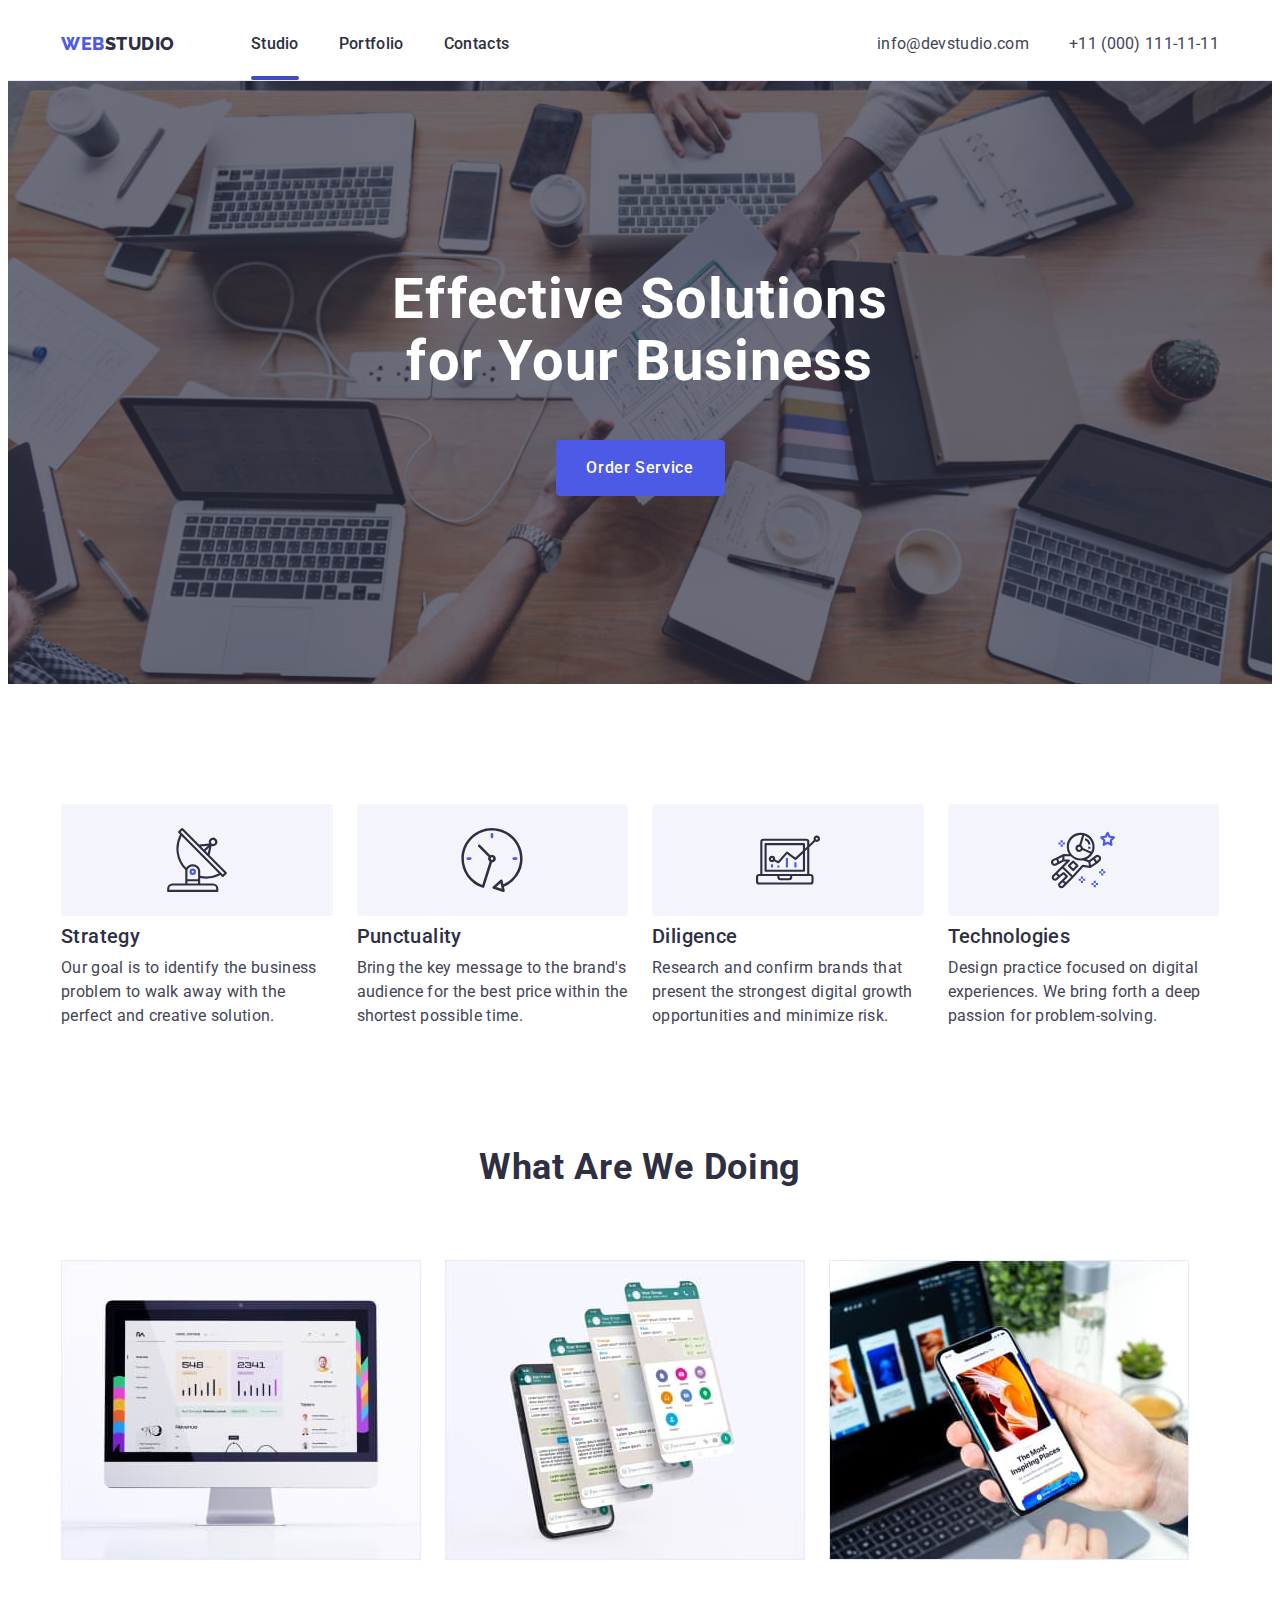
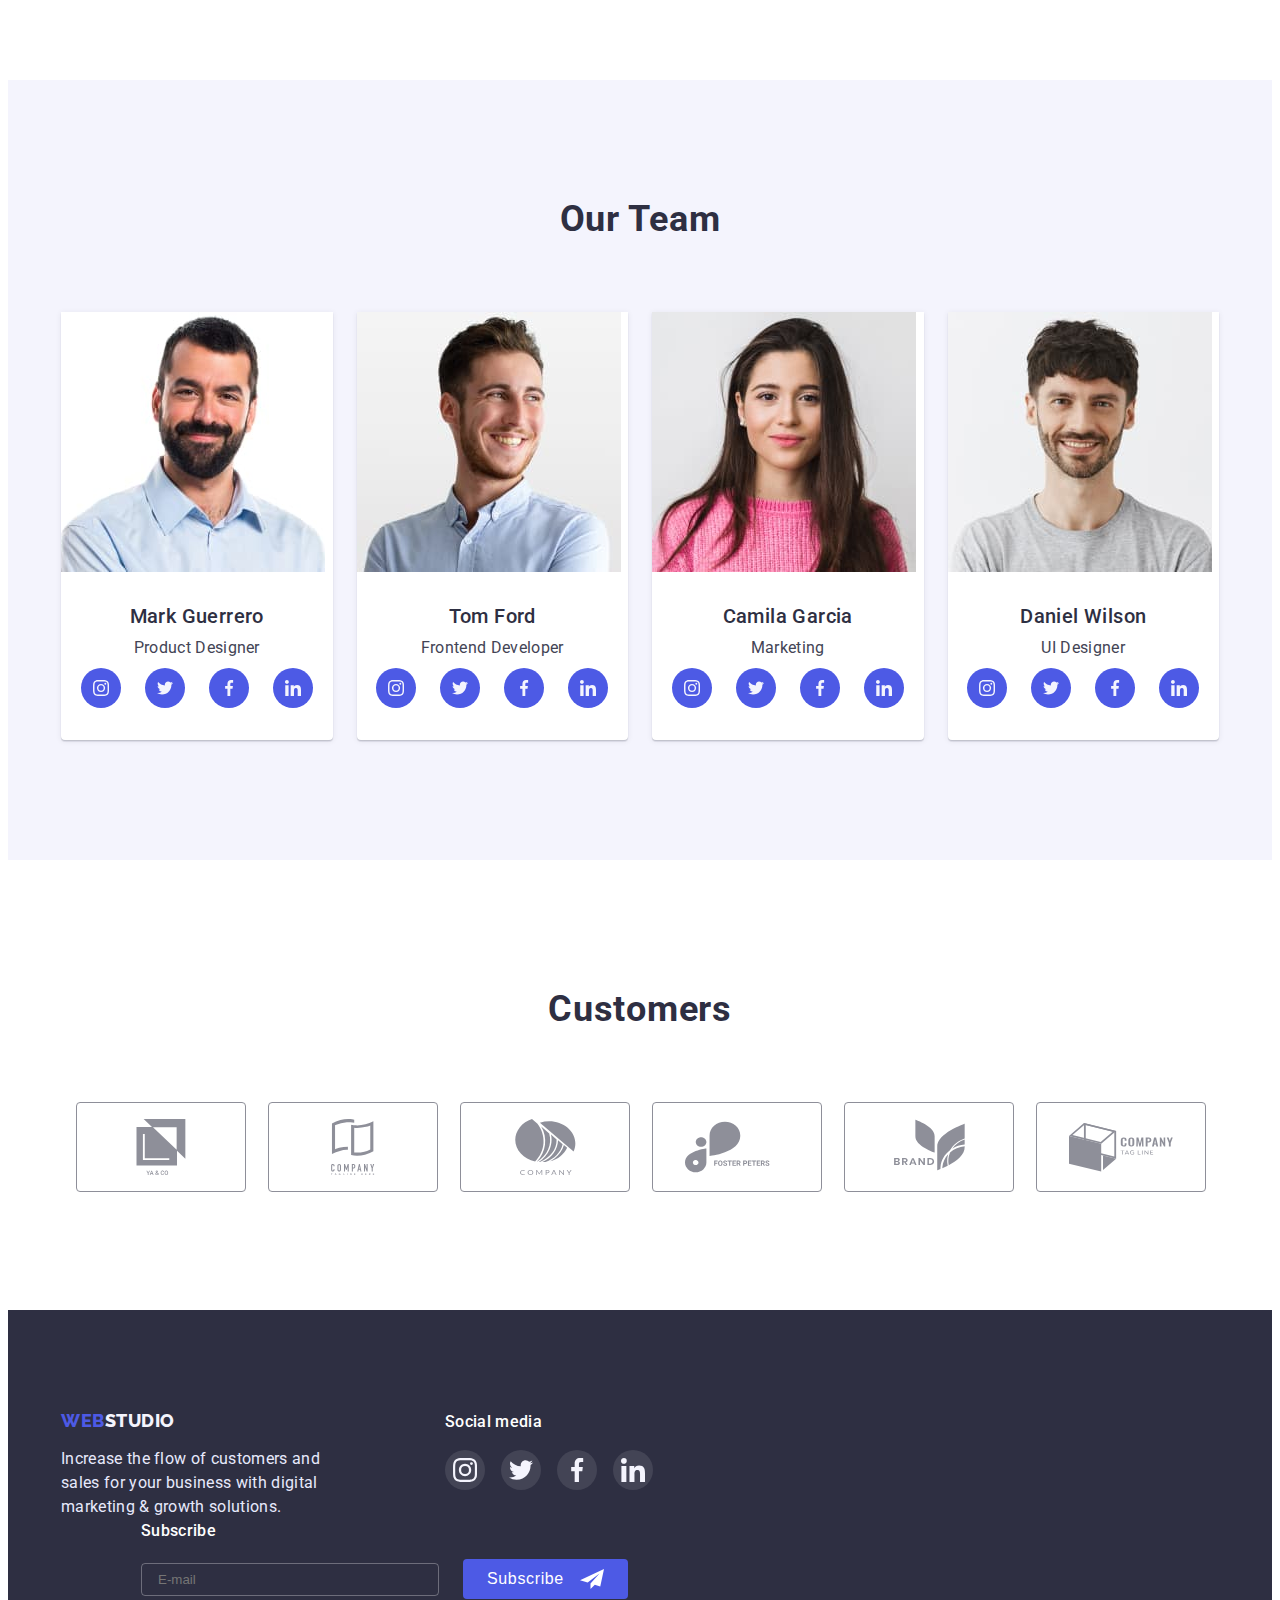
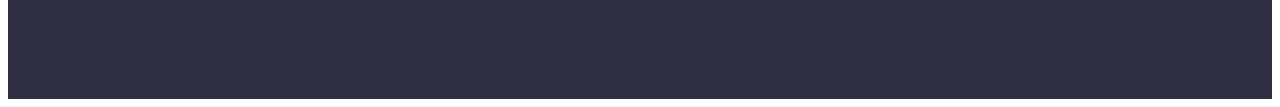
==== index.html @ 171ef6dd "Index pages" ====
<!DOCTYPE html>
<html lang="en">

<head>
    <meta charset="UTF-8">
    <meta http-equiv="X-UA-Compatible" content="IE=edge">
    <meta name="viewport" content="width=device-width, initial-scale=1.0">
    <title>WebStudio</title>
    <link rel="preconnect" href="https://fonts.googleapis.com">
    <link rel="preconnect" href="https://fonts.gstatic.com" crossorigin>
    <link
        href="https://fonts.googleapis.com/css2?family=Raleway:wght@800&family=Roboto:wght@400;500;700;900&display=swap"
        rel="stylesheet">
    <link rel="stylesheet" href="https://cdnjs.cloudflare.com/ajax/libs/modern-normalize/1.1.0/modern-normalize.min.css"
        integrity="sha512-wpPYUAdjBVSE4KJnH1VR1HeZfpl1ub8YT/NKx4PuQ5NmX2tKuGu6U/JRp5y+Y8XG2tV+wKQpNHVUX03MfMFn9Q=="
        crossorigin="anonymous" referrerpolicy="no-referrer" />
    <link rel="stylesheet" href="./css/styles.css">
    <link rel="stylesheet" href="./css/media.css">
</head>

<body>
<!-- HEADER -->
    <header class="header">
        <div class="container header-container">
            <nav class="header-nav">
                <a class="header-logo link" href="./index.html">Web<span
                        class="header-logo-studio link">Studio</span></a>
                <ul class="header-list list">
                    <li class="header-item"><a class="header-link link current" href="./index.html">Studio</a></li>
                    <li class="header-item"><a class="header-link link" href="./portfolio.html">Portfolio</a></li>
                    <li class="header-item"><a class="header-link link" href="">Contacts</a></li>
                </ul>
            </nav>
            <address class="adress">
                <ul class="adress-list list">
                    <li class="header-adress"><a class="header-adress-link link"
                            href="mailto:info@devstudio.com">info@devstudio.com</a></li>
                    <li class="header-adress"><a class="header-adress-link link" href="tel:+110001111111">+11 (000)
                            111-11-11</a></li>
                </ul>
            </address>
            <button type="button" class="menu-open-btn" data-menu-open>
                <svg class="menu-open-icon" width="32" height="22">
                    <use href="./images/svg-sprite.svg#icon-hamburger"></use>
                </svg>
            </button>
        </div>
        <div class="mob-menu" data-menu>
            <button type="button" class="menu-close-btn" data-menu-close>
                <svg class="menu-close-icon" width="8" height="8">
                    <use href="./images/svg-sprite.svg#icon-modal-close-x"></use>
                </svg>
            </button>
            <div class="mob-menu-list-container">
                <ul class="mob-menu-list list">
                    <li class="mob-menu-item"><a class="mob-menu-link link" href="./index.html">Studio</a></li>
                    <li class="mob-menu-item"><a class="mob-menu-link link" href="./portfolio.html">Portfolio</a></li>
                    <li class="mob-menu-item"><a class="mob-menu-link link" href="">Contacts</a></li>
                </ul>
                </nav>
                <ul class="mob-menu-adress-list list">
                    <li class="mob-menu-adress"><a class="mob-menu-tel-link link" href="tel:+110001111111">+11 (000)
                            111-11-11</a></li>
                    <li class="mob-menu-adress"><a class="mob-menu-adress-link link"
                            href="mailto:info@devstudio.com">info@devstudio.com</a></li>
                </ul>
                <ul class="mob-menu-social-list list">
                    <li class="mob-menu-social-item">
                        <a href="" class="mob-menu-social-link link">
                            <svg width="24" height="24" class="mob-menu-soc-icon">
                                <use href="./images/svg-sprite.svg#icon-instagram"></use>
                            </svg>
                        </a>
                    </li>
                    <li class="mob-menu-social-item">
                        <a href="" class="mob-menu-social-link link">
                            <svg width="24" height="24" class="mob-menu-soc-icon">
                                <use href="./images/svg-sprite.svg#icon-twitter"></use>
                            </svg>
                        </a>
                    </li>
                    <li class="mob-menu-social-item">
                        <a href="" class="mob-menu-social-link link">
                            <svg width="24" height="24" class="mob-menu-soc-icon">
                                <use href="./images/svg-sprite.svg#icon-facebook"></use>
                            </svg>
                        </a>
                    </li>
                    <li class="mob-menu-social-item">
                        <a href="" class="mob-menu-social-link link">
                            <svg width="24" height="24" class="mob-menu-soc-icon">
                                <use href="./images/svg-sprite.svg#icon-linkedin"></use>
                            </svg>
                        </a>
                    </li>
                </ul>
            </div>
        </div>
    </header>

<!-- SECTION_1 -->
    <main>
        <section class="hero">
            <div class="container hero-container">
                <h1 class="hero-title">Effective Solutions for Your Business</h1>
                <button class="hero-btn" data-modal-open type="button">Order Service</button>
            </div>
        </section>


<!-- SECTION_2 -->
        <section class="strategy">
            <div class="container">
                <h2 class="strategy-title visually-hidden">strategy</h2>
                <ul class="strategy-list list">
                    <li class="strategy-item">
                        <div class="strategy-icon-container">
                            <svg width="64" height="64" class="strategy-icon">
                                <use href="./images/svg-sprite.svg#icon-antenna"></use>
                            </svg>
                        </div>
                        <h3 class="strategy-title">Strategy</h3>
                        <p class="strategy-text">Our goal is to identify the business problem to walk away with the perfect
                            and creative solution.
                        </p>
                    </li>
                    <li class="strategy-item">
                        <div class="strategy-icon-container">
                            <svg width="64" height="64" class="strategy-icon">
                                <use href="./images/svg-sprite.svg#icon-clock"></use>
                            </svg>
                        </div>
                        <h3 class="strategy-title">Punctuality</h3>
                        <p class="strategy-text">Bring the key message to the brand's audience for the best price within the
                            shortest possible time.
                        </p>
                    </li>
                    <li class="strategy-item">
                        <div class="strategy-icon-container">
                            <svg width="64" height="64" class="strategy-icon">
                                <use href="./images/svg-sprite.svg#icon-diagram"></use>
                            </svg>
                        </div>
                        <h3 class="strategy-title">Diligence</h3>
                        <p class="strategy-text">Research and confirm brands that present the strongest digital growth
                            opportunities and minimize risk.
                        </p>
                    </li>
                    <li class="strategy-item">
                        <div class="strategy-icon-container">
                            <svg width="64" height="64" class="strategy-icon">
                                <use href="./images/svg-sprite.svg#icon-astronaut"></use>
                            </svg>
                        </div>
                        <h3 class="strategy-title">Technologies</h3>
                        <p class="strategy-text">Design practice focused on digital experiences. We bring forth a deep
                            passion for problem-solving.
                        </p>
                    </li>
                </ul>
            </div>
        </section>

<!-- SECTION_3 -->
        <section class="doing">
            <div class="container">
                <h2 class="doing-title">What are we doing</h2>
                <ul class="doing-list list">
                    <li class="doing-item"><img src="./images/img1.jpg" alt="picture with computer" width="360"
                            srcset="./images/img1.jpg 1x, ./images/img1-2x.jpg 2x"></li>
                    <li class="doing-item"><img src="./images/img2.jpg" alt="picture with phone screen"
                            width="360" srcset="./images/img2.jpg 1x, ./images/img2-2x.jpg 2x"></li>
                    <li class="doing-item"><img src="./images/img3.jpg" alt="picture with computer and phone"
                            width="360" srcset="./images/img3.jpg 1x, ./images/img3-2x.jpg 2x"></li>
                </ul>
            </div>
        </section>

<!-- SECTION_4 -->
        <section class="about-team">
            <div class="container about-team-container">
                <h2 class="about-title">Our Team</h2>
                <ul class="team-list list">
                    <li class="team-item">
                        <img src="./images/mark.jpg" alt="product designer" width="264"
                            srcset="./images/mark.jpg 1x, ./images/mark-2x.jpg 2x">
                        <div class="team-title-text-container">
                            <h3 class="team-title">Mark Guerrero</h3>
                            <p class="team-text">Product Designer</p>
                            <ul class="team-social-list list">
                                <li class="team-social-item">
                                    <a href="" class="team-social-link link">
                                        <svg width="16" height="16" class="team-soc-icon">
                                            <use href="./images/svg-sprite.svg#icon-instagram"></use>
                                        </svg>
                                    </a>
                                </li>
                                <li class="team-social-item">
                                    <a href="" class="team-social-link link">
                                        <svg width="16" height="16" class="team-soc-icon">
                                            <use href="./images/svg-sprite.svg#icon-twitter"></use>
                                        </svg>
                                    </a>
                                </li>
                                <li class="team-social-item">
                                    <a href="" class="team-social-link link">
                                        <svg width="16" height="16" class="team-soc-icon">
                                            <use href="./images/svg-sprite.svg#icon-facebook"></use>
                                        </svg>
                                    </a>
                                </li>
                                <li class="team-social-item">
                                    <a href="" class="team-social-link link">
                                        <svg width="16" height="16" class="team-soc-icon">
                                            <use href="./images/svg-sprite.svg#icon-linkedin"></use>
                                        </svg>
                                    </a>
                                </li>
                            </ul>
                        </div>
                    </li>
                    <li class="team-item">
                        <img src="./images/tom.jpg" alt="frontend developer" width="264"
                            srcset="./images/tom.jpg 1x, ./images/tom-2x.jpg 2x">
                        <div class="team-title-text-container">
                            <h3 class="team-title">Tom Ford</h3>
                            <p class="team-text">Frontend Developer</p>
                            <ul class="team-social-list list">
                                <li class="team-social-item">
                                    <a href="" class="team-social-link link">
                                        <svg width="16" height="16" class="team-soc-icon">
                                            <use href="./images/svg-sprite.svg#icon-instagram"></use>
                                        </svg>
                                    </a>
                                </li>
                                <li class="team-social-item">
                                    <a href="" class="team-social-link link">
                                        <svg width="16" height="16" class="team-soc-icon">
                                            <use href="./images/svg-sprite.svg#icon-twitter"></use>
                                        </svg>
                                    </a>
                                </li>
                                <li class="team-social-item">
                                    <a href="" class="team-social-link link">
                                        <svg width="16" height="16" class="team-soc-icon">
                                            <use href="./images/svg-sprite.svg#icon-facebook"></use>
                                        </svg>
                                    </a>
                                </li>
                                <li class="team-social-item">
                                    <a href="" class="team-social-link link">
                                        <svg width="16" height="16" class="team-soc-icon">
                                            <use href="./images/svg-sprite.svg#icon-linkedin"></use>
                                        </svg>
                                    </a>
                                </li>
                            </ul>
                        </div>
                    </li>
                    <li class="team-item">
                        <img src="./images/camila.jpg" alt="marketing" width="264"
                            srcset="./images/camila.jpg 1x, ./images/camila-2x.jpg 2x">
                        <div class="team-title-text-container">
                            <h3 class="team-title">Camila Garcia</h3>
                            <p class="team-text">Marketing</p>
                            <ul class="team-social-list list">
                                <li class="team-social-item">
                                    <a href="" class="team-social-link link">
                                        <svg width="16" height="16" class="team-soc-icon">
                                            <use href="./images/svg-sprite.svg#icon-instagram"></use>
                                        </svg>
                                    </a>
                                </li>
                                <li class="team-social-item">
                                    <a href="" class="team-social-link link">
                                        <svg width="16" height="16" class="team-soc-icon">
                                            <use href="./images/svg-sprite.svg#icon-twitter"></use>
                                        </svg>
                                    </a>
                                </li>
                                <li class="team-social-item">
                                    <a href="" class="team-social-link link">
                                        <svg width="16" height="16" class="team-soc-icon">
                                            <use href="./images/svg-sprite.svg#icon-facebook"></use>
                                        </svg>
                                    </a>
                                </li>
                                <li class="team-social-item">
                                    <a href="" class="team-social-link link">
                                        <svg width="16" height="16" class="team-soc-icon">
                                            <use href="./images/svg-sprite.svg#icon-linkedin"></use>
                                        </svg>
                                    </a>
                                </li>
                            </ul>
                        </div>
                    </li>
                    <li class="team-item">
                        <img src="./images/daniel.jpg" alt="ui designer" width="264"
                            srcset="./images/daniel.jpg 1x, ./images/daniel-2x.jpg 2x">
                        <div class="team-title-text-container">
                            <h3 class="team-title">Daniel Wilson</h3>
                            <p class="team-text">UI Designer</p>
                            <ul class="team-social-list list">
                                <li class="team-social-item">
                                    <a href="" class="team-social-link link">
                                        <svg width="16" height="16" class="team-soc-icon">
                                            <use href="./images/svg-sprite.svg#icon-instagram"></use>
                                        </svg>
                                    </a>
                                </li>
                                <li class="team-social-item">
                                    <a href="" class="team-social-link link">
                                        <svg width="16" height="16" class="team-soc-icon">
                                            <use href="./images/svg-sprite.svg#icon-twitter"></use>
                                        </svg>
                                    </a>
                                </li>
                                <li class="team-social-item">
                                    <a href="" class="team-social-link link">
                                        <svg width="16" height="16" class="team-soc-icon">
                                            <use href="./images/svg-sprite.svg#icon-facebook"></use>
                                        </svg>
                                    </a>
                                </li>
                                <li class="team-social-item">
                                    <a href="" class="team-social-link link">
                                        <svg width="16" height="16" class="team-soc-icon">
                                            <use href="./images/svg-sprite.svg#icon-linkedin"></use>
                                        </svg>
                                    </a>
                                </li>
                            </ul>
                        </div>
                    </li>
                </ul>
            </div>
        </section>

<!-- SECTION_Customers -->
        <section class="customers">
            <div class="customers-container container">
                <h2 class="customers-title">Customers</h2>
                <ul class="customers-list list">
                    <li class="customers-item">
                        <a href="" class="customers-link link">
                            <svg width="104" height="56" class="customers-icon">
                                <use href="./images/svg-sprite.svg#icon-group1"></use>
                            </svg>
                        </a>
                    </li>
                    <li class="customers-item">
                        <a href="" class="customers-link link">
                            <svg width="104" height="56" class="customers-icon">
                                <use href="./images/svg-sprite.svg#icon-group2"></use>
                            </svg>
                        </a>
                    </li>
                    <li class="customers-item">
                        <a href="" class="customers-link link">
                            <svg width="104" height="56" class="customers-icon">
                                <use href="./images/svg-sprite.svg#icon-group3"></use>
                            </svg>
                        </a>
                    </li>
                    <li class="customers-item">
                        <a href="" class="customers-link link">
                            <svg width="104" height="56" class="customers-icon">
                                <use href="./images/svg-sprite.svg#icon-group4"></use>
                            </svg>
                        </a>
                    </li>
                    <li class="customers-item">
                        <a href="" class="customers-link link">
                            <svg width="104" height="56" class="customers-icon">
                                <use href="./images/svg-sprite.svg#icon-group5"></use>
                            </svg>
                        </a>
                    </li>
                    <li class="customers-item">
                        <a href="" class="customers-link link">
                            <svg width="104" height="56" class="customers-icon">
                                <use href="./images/svg-sprite.svg#icon-group6"></use>
                            </svg>
                        </a>
                    </li>
                </ul>
            </div>
        </section>
    </main>

<!-- FOOTER -->
    <footer class="footer">
        <div class="footer-container-container container">
            <div class="footer-container">
                <a class="footer-logo link" href="./index.html">Web<span
                        class="footer-logo-studio link">Studio</span></a>
                <p class="footer-text">Increase the flow of customers and sales for your business with digital marketing
                    &
                    growth solutions.</p>
            </div>
            <div class="footer-soc-container">
                <p class="footer-soc-title">Social media</p>
                <ul class="footer-soc-list list">
                    <li class="footer-soc-list-item">
                        <a href="" class="footer-soc-link link">
                            <svg width="24" height="24" class="footer-soc-icon">
                                <use href="./images/svg-sprite.svg#icon-instagram"></use>
                            </svg>
                        </a>
                    </li>
                    <li class="footer-soc-list-item">
                        <a href="" class="footer-soc-link link">
                            <svg width="24" height="24" class="footer-soc-icon">
                                <use href="./images/svg-sprite.svg#icon-twitter"></use>
                            </svg>
                        </a>
                    </li>
                    <li class="footer-soc-list-item">
                        <a href="" class="footer-soc-link link">
                            <svg width="24" height="24" class="footer-soc-icon">
                                <use href="./images/svg-sprite.svg#icon-facebook"></use>
                            </svg>
                        </a>
                    </li>
                    <li class="footer-soc-list-item">
                        <a href="" class="footer-soc-link link">
                            <svg width="24" height="24" class="footer-soc-icon">
                                <use href="./images/svg-sprite.svg#icon-linkedin"></use>
                            </svg>
                        </a>
                    </li>
                </ul>
            </div>
            <div class="footer-container-subscribe">
                <p class="footer-subscribe-title">Subscribe</p>
                <form class="subscribe-form">
                    <div class="subscribe-container-container">
                        <input class="subscribe-input" type="email" id="user-subscribe" name="user-subscribe"
                            placeholder="E-mail">
                        <button class="subscribe-btn">Subscribe
                            <svg class="subscribe-icon" width="24" height="24">
                                <use href="./images/svg-sprite.svg#icon-subscribe"></use>
                            </svg>
                        </button>
                    </div>
                </form>
            </div>
        </div>
    </footer>

<!-- Modal -->
    <div class="backdrop is-hidden" data-modal>
        <div class="modal">
            <button type="button" data-modal-close class="modal-close">
                <svg width="8" height="8" class="modal-close-x">
                    <use href="./images/svg-sprite.svg#icon-modal-close-x"></use>
                </svg>
            </button>
            <p class="modal-title">Leave your contacts and we will call you back</p>
            <form class="modal-form">
                <div class="modal-field">
                    <label class="modal-label-text" for="user-name">Name</label>
                    <div class="input-wrap">
                        <input class="modal-input" id="user-name" type="text" name="user-name" required>
                        <svg class="modal-input-icon" width="18" height="18">
                            <use href="./images/svg-sprite.svg#icon-person"></use>
                        </svg>
                    </div>
                </div>
                <div class="modal-field">
                    <label class="modal-label-text" for="user-phone">Phone</label>
                    <div class="input-wrap">
                        <input class="modal-input" id="user-phone" type="tel" name="user-phone" required>
                        <svg class="modal-input-icon" width="18" height="24">
                            <use href="./images/svg-sprite.svg#icon-phone"></use>
                        </svg>
                    </div>
                </div>
                <div class="modal-field">
                    <label class="modal-label-text" for="user-mail">Email</label>
                    <div class="input-wrap">
                        <input class="modal-input" id="user-mail" type="email" name="user-mail">
                        <svg class="modal-input-icon" width="18" height="24">
                            <use href="./images/svg-sprite.svg#icon-email"></use>
                        </svg>
                    </div>
                </div>
                <div class="modal-field-textarea">
                    <label class="modal-label-text" for="user-comment">Comment</label>
                    <textarea class="modal-textarea" name="user-comment" id="user-comment"
                        placeholder="Text input"></textarea>
                </div>
                <div class="modal-field-checkbox">
                    <input class="modal-check visually-hidden" type="checkbox" id="user-privacy" name="user-privacy"
                        value="true">
                    <label class="check-text" for="user-privacy">
                        <span>
                            <svg class="check-icon" width="10" height="8">
                                <use href="./images/svg-sprite.svg#icon-check"></use>
                            </svg>
                        </span>
                        I accept the terms and conditions of the <a class="privacy-policy" href="">Privacy
                            Policy</a></label>
                </div>
                <button type="submit" class="button btn-modal-send">Send</button>
            </form>
        </div>
    </div>
    <script src="./js/modal.js"></script>
    <script src="./js/mobile-menu.js"></script>
</body>

</html>
---- css/styles.css ----
:root {
    --body-color: #434455;
    --hero-tytle-color: #FFFFFF;
    --hero-btn-color: #FFFFFF;
    --main-color: #2E2F42;
    --header-logo: #4D5AE5;
    --header-tel-mail-active: #404BBF;
    --header-tel-mail: #434455;
    --goal-title: #2E2F42;
    --goal-text: #434455;
    --goal-icon-cont-bcgcolor: #F4F4FD;
    --footer-logo-studio-color: #F4F4FD;
    --footer-text-color: #E7E9FC;
    --footer-background-color: #2E2F42;
    --portfolio-hero-btn-color: #4D5AE5;
    --portfolio-hero-bck-color-active: #404BBF;
    --portfolio-hero-bck-color-nonactive: #F4F4FD;
    --about-team-bckground-color: #F4F4FD;
    --about-team-item-bckg-color: #FFFFFF;
    --hero-btn-bckg-color-nonactive: #4D5AE5;
    --hero-btn-bckg-color-active: #404BBF;
    --header-link-color-active: #404BBF;
    --header-border-bottom-color: #E7E9FC;
    --portfolio-hero-btn-border-color: #E7E9FC;
    --portfolio-about-container-border: #E7E9FC;
    --portfolio-cover-text-color: #F4F4FD;
    --portfolio-cover-text-bcgcolor: #4D5AE5;
    --team-social-link-bck-color: #4D5AE5;
    --team-soc-link-bck-color-active: #404BBF;
    --team-soc-link-item-color: #f4f4fd;
    --customers-link-color: #8E8F99;
    --customers-link-color-active: #404BBF;
    --footer-soc-title-color: #FFFFFF;
    --footer-soc-link-bckcolor: rgba(255, 255, 255, 0.1);
    --footer-soc-link-bcgcolor-active: #31D0AA;
    --footer-soc-link-color: #F4F4FD;
    --footer-subscribe-title-color: #FFFFFF;
    --subscribe-input-color: #f4f4fd;
    --subscribe-input-border-color-active: #4D5AE5;
    --subscribe-btn-bcgcolor: #4D5AE5;
    --subscribe-btn-bcgcolor-active: #404BBF;
    --subscribe-name-btn-color: #FFFFFF;
    --modal-background-color: #FCFCFC;
    --modal-close-background-color: #E7E9FC;
    --modal-close-x-color: #000000;
    --modal-close-x-bcgcolor-active: #404BBF;
    --modal-close-x-color-active: #FFFFFF;
    --modal-title-color: #2E2F42;
    --modal-label-text-color: #8E8F99;
    --modal-input-border-color-active: #4D5AE5;
    --modal-input-fill-color-active: #4D5AE5;
    --check-text-color: #757575;
    --check-text-span-border-color: #2E2F42;
    --check-text-bcgcolor-active: #404BBF;
    --check-text-fill-active: #F4F4FD;
    --check-text-bordercolor-active: #404BBF;
    --btn-modal-send-bcgcolor: #4D5AE5;
    --btn-modal-send-color: #FFFFFF;
    --btn-modal-send-bcgcolor-active: #404BBF;
}

body {
    font-family: 'Roboto', sans-serif;
    color: var(--body-color)
}

img {
    display: block;
}

p,
h1,
h2,
h3,
h4,
h5,
h6 {
    margin: 0;
}

ul {
    padding-left: 0;
    margin: 0;
}

button {
    cursor: pointer;
}

address {
    font-style: normal;
}

.link {
    text-decoration: none;
}

.list {
    list-style: none;
}

.container {
    width: 100%;
    padding-left: 16px;
    padding-right: 16px;
    margin: 0 auto;
}

.visually-hidden {
    position: absolute;
    width: 1px;
    height: 1px;
    margin: -1px;
    border: 0;
    padding: 0;
    white-space: nowrap;
    clip-path: inset(100%);
    clip: rect(0 0 0 0);
    overflow: hidden;
}


/*********** HEADER ***********/

.header {
    border-bottom: 1px solid var(--header-border-bottom-color);
    padding-top: 24px;
    padding-bottom: 24px;
}

.header-container {
    display: flex;
    align-items: center;
}

.header-list {
    display: none;
}

.header-logo {
    font-family: 'Raleway', sans-serif;
    font-weight: 800;
    font-size: 18px;
    line-height: 1.17;
    letter-spacing: 0.03em;
    text-transform: uppercase;
    color: var(--header-logo);
}

.header-logo-studio {
    color: var(--main-color);
}

.header-nav {
    display: flex;
    align-items: center;
    margin-right: auto;
}

.header-link {
    transition-property: color;
    transition-duration: 250ms;
    transition-timing-function: cubic-bezier(0.4, 0, 0.2, 1);
}

.header-link:hover,
.header-link:focus {
    color: var(--header-link-color-active);
}


.header-adress-link {
    transition: color 250ms cubic-bezier(0.4, 0, 0.2, 1);
}

.header-adress-link:hover,
.header-adress-link:focus {
    color: var(--header-tel-mail-active);
}

.current {
    position: relative;
    color: var(--header-link-color-active);
}

.current.header-link::after {
    content: '';
    display: block;
    width: 100%;
    height: 4px;
    background-color: var(--header-link-color-active);
    border-radius: 2px;

    position: absolute;
    left: 0;
    bottom: 0;

    transition: opacity 250ms cubic-bezier(0.4, 0, 0.2, 1);
}

.adress-list {
    display: none;
}

.menu-open-btn {
    border: none;
    background-color: transparent;
    width: 32px;
    height: 22px;
}

.menu-open-icon {
    stroke: #2E2F42;
}

.mob-menu {
    position: fixed;
    top: 0;
    left: 0;
    width: 100%;
    height: 100%;
    padding: 80px 35px 40px 40px;
    background-color: #fff;
    z-index: 1000;
    opacity: 0;
    visibility: hidden;
    pointer-events: none;
    transition: opacity 250ms ubic-bezier(0.4, 0, 0.2, 1);
}

.mob-menu.is-open {
    opacity: 1;
    visibility: visible;
    pointer-events: auto;
}

.menu-close-btn {
    position: absolute;
    top: 0;
    right: 0;
    width: 24px;
    height: 24px;
    margin-top: 24px;
    margin-right: 24px;
    background-color: #e7e9fc;
    border: 1px solid rgba(0, 0, 0, 0.1);
    border-radius: 50%;
    display: flex;
    justify-content: center;
    align-items: center;
}

.menu-close-icon {}

.mob-menu-list-container {
    height: 100%;
    margin-left: auto;
    margin-right: auto;
    display: flex;
    flex-direction: column;
}

.mob-menu-list {
    margin-bottom: auto;
}

.mob-menu-item:not(:last-child) {
    margin-bottom: 40px;
}

.mob-menu-item {}

.mob-menu-link {
    font-weight: 700;
    font-size: 36px;
    line-height: 40px;
    letter-spacing: 0.02em;
    text-transform: capitalize;
    color: #2E2F42;
    text-decoration: none;
}

.mob-menu-link:hover,
.mob-menu-link:focus {
    color: var(--header-link-color-active);
}

.mob-menu-adress {}

.mob-menu-adress:nth-child(1) {
    margin-bottom: 40px;
}

.mob-menu-adress-list {
    margin-bottom: 48px;
}

.mob-menu-tel-link {
    font-weight: 700;
    font-size: 36px;
    line-height: 40px;
    letter-spacing: 0.02em;
    text-transform: capitalize;
    color: #4D5AE5;
    text-decoration: none;
}

@media screen and (min-width: 320px) and (max-width: 479px) {
    .mob-menu-tel-link {
        font-size: 24px;
    }
}


.mob-menu-adress-link {
    font-weight: 500;
    font-size: 20px;
    line-height: 24px;
    letter-spacing: 0.02em;
    color: var(--text);
    text-decoration: none;
}

.mob-menu-social-list {
    display: flex;
    justify-content: space-between;
    margin-top: 0;
}

.mob-menu-social-item {}

.mob-menu-social-link {
    display: flex;
    justify-content: center;
    align-items: center;
    transition: background-color 250ms cubic-bezier(0.4, 0, 0.2, 1);

    width: 40px;
    height: 40px;
    background-color: #4D5AE5;
    border-radius: 50%;
    display: flex;
    justify-content: center;
    align-items: center;
}

.mob-menu-soc-icon {
    fill: #FFFFFF;
}

/**---------HERO---------*/

.hero {
    background-color: var(--main-color);
    background-image: linear-gradient(rgba(46, 47, 66, 0.7),
            rgba(46, 47, 66, 0.7)),
        url(../images/people-office-mob.jpg);
    background-repeat: no-repeat;
    background-position: center;
    background-size: cover;
    padding-top: 112px;
    padding-bottom: 112px;
    max-width: 1440px;
    margin: 0 auto;
}

@media (min-device-pixel-ratio: 2),
(min-resolution: 192dpi),
(min-resolution: 2dppx) {
    .hero {
        background-image: linear-gradient(rgba(46, 47, 66, 0.7),
                rgba(46, 47, 66, 0.7)),
            url(../images/people-office-mob-2x.jpg);
    }
}

.hero-container {
    display: flex;
    align-items: center;
    flex-direction: column;
}

.hero-title {
    font-size: 36px;
    line-height: 1.07;
    text-align: center;
    letter-spacing: 0.02em;
    color: var(--hero-tytle-color);
    width: 320px;
}

@media screen and (min-width: 320px) and (max-width: 479px) {
    .hero-title {
        font-size: 26px;
    }
}



.hero-btn {
    font-family: inherit;
    font-weight: 500;
    font-size: 16px;
    line-height: 1.5;
    letter-spacing: 0.04em;
    color: var(--hero-btn-color);
    background-color: var(--hero-btn-bckg-color-nonactive);
    cursor: pointer;
    width: 169px;
    height: 56px;
    margin-top: 48px;
    border-radius: 4px;
    border: none;
    transition: background-color 250ms cubic-bezier(0.4, 0, 0.2, 1);
}

.hero-btn:hover,
.hero-btn:focus {
    background-color: var(--hero-btn-bckg-color-active);
}

/**---------SECTION strategy---------*/

.strategy-title {}

.strategy {
    padding-top: 96px;
    padding-bottom: 96px;
}

.strategy-list {
    display: flex;
    flex-wrap: wrap;
    gap: 72px;
}

.strategy-item {}

.strategy-icon-container {
    display: none;
}

.strategy-title {
    font-weight: 700;
    font-size: 36px;
    line-height: 1.1;
    letter-spacing: 0.02em;
    color: var(--goal-title);
    margin-bottom: 8px;
    text-align: center;
}

.strategy-text {
    font-weight: 500;
    font-size: 16px;
    line-height: 1.5;
    letter-spacing: 0.02em;
    color: var(--goal-text);
}

/**-------------SECTION WHAT ARE WE DOING----------*/

.doing {
    display: none;
}

/**--------------SECTION OUR TEAM-----------*/

.about-team {
    background-color: var(--about-team-bckground-color);
    padding-top: 96px;
    padding-bottom: 128px;
}

.about-team-container {}

.about-title {
    margin-bottom: 72px;
    text-align: center;
    font-family: 'Roboto';
    font-weight: 700;
    font-size: 36px;
    line-height: 1.11;
    text-align: center;
    letter-spacing: 0.02em;
    color: #2E2F42;
}

.team-list {
    display: flex;
    flex-wrap: wrap;
    gap: 24px;
    justify-content: center;
}

.team-item {
    /* width: calc((100% - 72px) / 4); */
    width: 264px;
    background-color: var(--about-team-item-bckg-color);
    border-radius: 0px 0px 4px 4px;
    box-shadow: 0px 1px 6px rgba(46, 47, 66, 0.08), 0px 1px 1px rgba(46, 47, 66, 0.16), 0px 2px 1px rgba(46, 47, 66, 0.08);
}

.team-title-text-container {
    padding: 32px 16px;
}

.team-title {
    font-weight: 500;
    font-size: 20px;
    line-height: 1.2;
    text-align: center;
    letter-spacing: 0.02em;
    color: var(--goal-title);
    margin-bottom: 8px;
}

.team-text {
    font-size: 16px;
    line-height: 1.5;
    text-align: center;
    letter-spacing: 0.02em;
    color: var(--goal-text);
}

.team-social-list {
    display: flex;
    justify-content: center;
    gap: 24px;
    margin-top: 8px;
}

.team-social-item {
    width: 40px;
    height: 40px;
}

.team-social-link {
    width: 100%;
    height: 100%;
    border-radius: 50%;
    background-color: var(--team-social-link-bck-color);
    display: flex;
    align-items: center;
    justify-content: center;
    color: var(--team-soc-link-item-color);

    transition-property: background-color;
    transition-duration: 250ms;
    transition-timing-function: cubic-bezier(0.4, 0, 0.2, 1);
}

.team-social-link:hover,
.team-social-link:focus {
    background-color: var(--team-soc-link-bck-color-active);
}

.team-soc-icon {
    fill: currentColor;
}

/**-----------------CUSTOMERS-------------*/

.customers {
    padding-top: 96px;
    padding-bottom: 96px;
}

.customers-container {}

.customers-title {
    font-size: 36px;
    line-height: 1.11;
    text-align: center;
    letter-spacing: 0.02em;
    text-transform: capitalize;
    color: var(--goal-title);
    margin-bottom: 72px;
    text-align: center;
}

.customers-list {
    display: flex;
    flex-wrap: wrap;
    column-gap: 16px;
    row-gap: 72px;
    justify-content: center;
}

.customers-item {
    width: 168px;
    height: 88px;
}

.customers-link {
    width: 100%;
    height: 100%;
    border: 1px solid var(--customers-link-color);
    border-radius: 4px;
    display: flex;
    align-items: center;
    justify-content: center;
    color: var(--customers-link-color);
}

.customers-icon {
    fill: currentColor;
}

.customers-link:hover,
.customers-link:focus {
    border: 1px solid var(--customers-link-color-active);
}

.customers-link:focus .customers-icon,
.customers-link:hover .customers-icon {
    fill: var(--customers-link-color-active);
}

/**----------FOOTER----------*/

.footer {
    background-color: var(--footer-background-color);
    padding-top: 96px;
    padding-bottom: 96px;
}

.footer-container-container,
.footer-container,
.footer-soc-container {
    display: flex;
    flex-direction: column;
    align-items: center;
}

.footer-container {
    margin-bottom: 72px;
}

.footer-logo {
    font-family: 'Raleway', sans-serif;
    font-weight: 800;
    font-size: 18px;
    line-height: 1.17;
    letter-spacing: 0.03em;
    text-transform: uppercase;
    color: var(--header-logo);
}

.footer-logo-studio {
    color: var(--footer-logo-studio-color);
}

.footer-text {
    font-size: 16px;
    line-height: 1.5;
    letter-spacing: 0.02em;
    color: var(--footer-text-color);
    width: 264px;
    margin-top: 16px;
}

.footer-soc-title {
    font-weight: 500;
    font-size: 16px;
    line-height: 1.5;
    letter-spacing: 0.02em;
    color: var(--footer-soc-title-color);
    margin-bottom: 16px;
}

.footer-soc-list {
    display: flex;
    justify-content: center;
    gap: 16px;
}

.footer-soc-list-item {
    width: 40px;
    height: 40px;
}

.footer-soc-link {
    width: 100%;
    height: 100%;
    border-radius: 50%;
    background: var(--footer-soc-link-bckcolor);
    display: flex;
    align-items: center;
    justify-content: center;
    color: var(--footer-soc-link-color);

    transition: background-color 250ms cubic-bezier(0.4, 0, 0.2, 1);
}

.footer-soc-link:hover,
.footer-soc-link:focus {
    background-color: var(--footer-soc-link-bcgcolor-active);
}

.footer-soc-icon {
    fill: currentColor;
}

/**-----------------------FOOTER SUBSCRIBE------------------------*/

.footer-container-subscribe {
    display: flex;
    flex-direction: column;
    align-items: center;
    margin-top: 72px;
}

.footer-subscribe-title {
    font-weight: 500;
    font-size: 16px;
    line-height: 1.5;
    letter-spacing: 0.02em;
    color: var(--footer-subscribe-title-color);
    margin-bottom: 16px;
}

.subscribe-form {
    display: flex;
}

.subscribe-container-container {
    display: flex;
    flex-direction: column;
    align-items: center;
}

.subscribe-input {
    padding: 8px 16px 8px 16px;
    border: 1px solid rgba(255, 255, 255, 0.3);
    border-radius: 4px;
    background-color: transparent;
    width: 100%;
    color: var(--subscribe-input-color);
    outline: transparent;

    transition: border-color 250ms cubic-bezier(0.4, 0, 0.2, 1);
}


.subscribe-input:focus {
    border-color: var(--subscribe-input-border-color-active);
}

.subscribe-btn {
    width: 165px;
    padding: 8px 24px;
    background-color: var(--subscribe-btn-bcgcolor);
    border-radius: 4px;
    border: transparent;
    display: flex;
    gap: 16px;
    font-weight: 500;
    font-size: 16px;
    line-height: 1.5;
    text-align: center;
    letter-spacing: 0.04em;
    color: var(--subscribe-name-btn-color);
    margin-top: 16px;

    transition: background-color 250ms cubic-bezier(0.4, 0, 0.2, 1);
}

.subscribe-btn:hover,
.subscribe-btn:focus {
    background-color: var(--subscribe-btn-bcgcolor-active);
}

.subscribe-icon {}

/**------------------------PORTFOLIO HERO-----------------*/

.portfolio-hero {
    padding-top: 96px;
    padding-bottom: 120px;
}

.portfolio-hero-list {
    display: flex;
    flex-direction: row;
    justify-content: center;
    gap: 24px;
}

.portfolio-hero-item {}

.portfolio-hero-btn {
    font-family: inherit;
    font-weight: 500;
    font-size: 16px;
    line-height: 1.5;
    letter-spacing: 0.04em;
    color: var(--portfolio-hero-btn-color);
    background-color: var(--portfolio-hero-bck-color-nonactive);
    cursor: pointer;
    padding: 12px 24px;
    border: 1px solid var(--portfolio-hero-btn-border-color);
    border-radius: 4px;

    transition: color 250ms cubic-bezier(0.4, 0, 0.2, 1),
        background-color 250ms cubic-bezier(0.4, 0, 0.2, 1),
        box-shadow 250ms cubic-bezier(0.4, 0, 0.2, 1),
        border 250ms cubic-bezier(0.4, 0, 0.2, 1);

}

.portfolio-hero-btn:hover,
.portfolio-hero-btn:focus {
    color: var(--hero-btn-color);
    background-color: var(--portfolio-hero-bck-color-active);
    box-shadow: 0px 3px 1px rgba(0, 0, 0, 0.1),
        0px 2px 1px rgba(0, 0, 0, 0.08),
        0px 2px 2px rgba(0, 0, 0, 0.12);
    border-color: transparent;
}

/**--------PORTFOLIO ABOUT---------*/

.portfolio-about-list {
    margin-top: 72px;
    display: flex;
    flex-wrap: wrap;
    column-gap: 24px;
    row-gap: 48px;
}

.portfolio-about-item {
    width: calc((100% - 48px) / 3);
}

.portfolio-about-item:hover .portfolio-cover-text {
    transform: translateY(0);
}

.portfolio-about-item:focus .portfolio-cover-text {
    transform: translateY(0);
}

.portfolio-about-link {
    display: block;

    transition: box-shadow 250ms cubic-bezier(0.4, 0, 0.2, 1);
}

.portfolio-about-link:hover,
.portfolio-about-link:focus {
    box-shadow: 0px 1px 6px rgba(46, 47, 66, 0.08),
        0px 1px 1px rgba(46, 47, 66, 0.16),
        0px 2px 1px rgba(46, 47, 66, 0.08);
}

.portfolio-top-wrap {
    position: relative;
    overflow: hidden;
}

.portfolio-cover-text {
    position: absolute;
    top: 0;
    font-weight: 400;
    font-size: 16px;
    line-height: 1.5;
    letter-spacing: 0.02em;
    color: var(--portfolio-cover-text-color);
    height: 100%;
    background-color: var(--portfolio-cover-text-bcgcolor);
    padding: 40px 32px;
    transform: translateY(100%);
    transition: transform 250ms cubic-bezier(0.4, 0, 0.2, 1);
}

.portfolio-about-title {
    font-weight: 500;
    font-size: 20px;
    line-height: 1.2;
    letter-spacing: 0.02em;
    color: var(--goal-title);
    margin-bottom: 8px;
}

.portfolio-about-text {
    font-size: 16px;
    line-height: 1.5;
    letter-spacing: 0.02em;
    color: var(--goal-text);
}

.portfolio-about-container {
    border: 1px solid var(--portfolio-about-container-border);
    border-top: none;
    padding-left: 16px;
    padding-top: 32px;
    padding-bottom: 32px;
}

/**---------Modal-------*/

.backdrop {
    position: fixed;
    top: 0;
    left: 0;
    width: 100%;
    height: 100%;
    background-color: rgba(46, 47, 66, 0.4);

    transition: opacity 250ms cubic-bezier(0.4, 0, 0.2, 1);
}

.backdrop.is-hidden {
    opacity: 0;
    visibility: hidden;
    pointer-events: none;
}

.backdrop.is-hidden .modal {
    transform: translate(-50%, -50%) scale(0.9);
}

.modal {
    position: absolute;
    top: 50%;
    left: 50%;

    width: 408px;
    min-height: 576px;

    background-color: var(--modal-background-color);
    box-shadow: 0px 1px 1px rgba(0, 0, 0, 0.14), 0px 1px 3px rgba(0, 0, 0, 0.12), 0px 2px 1px rgba(0, 0, 0, 0.2);
    border-radius: 4px;
    padding: 24px;

    transform: translate(-50%, -50%) scale(1);
    transition: transform 250ms cubic-bezier(0.4, 0, 0.2, 1);
}

@media screen and (max-width: 320px) {
    .modal {
        width: 308px;
    }
}

.modal-close {
    display: block;
    margin-left: auto;
    width: 24px;
    height: 24px;
    border-radius: 50%;
    background-color: var(--modal-close-background-color);
    border: 1px solid rgba(0, 0, 0, 0.1);
    display: flex;
    align-items: center;
    justify-content: center;
    fill: var(--modal-close-x-color);

    transition: background-color 250ms cubic-bezier(0.4, 0, 0.2, 1),
        fill 250ms cubic-bezier(0.4, 0, 0.2, 1);
}

.modal-close:hover,
.modal-close:focus {
    background-color: var(--modal-close-x-bcgcolor-active);
    fill: var(--modal-close-x-color-active);
}

.modal-title {
    font-weight: 500;
    font-size: 16px;
    line-height: 1.5;
    letter-spacing: 0.02em;
    text-align: center;
    color: var(--modal-title-color);

    margin-top: 24px;
    margin-bottom: 16px;
}

.modal-form {}

.modal-field {
    margin: 0 auto 8px;
}


.modal-label-text {
    font-size: 12px;
    line-height: 1.17;
    letter-spacing: 0.04em;
    color: var(--modal-label-text-color);
}

.input-wrap {
    position: relative;
    margin-top: 4px;
}

.modal-input {
    width: 100%;
    height: 40px;
    border: 1px solid rgba(33, 33, 33, 0.2);
    border-radius: 4px;
    font-size: 12px;
    outline: transparent;
    padding-left: 36px;

    transition: border-color 250ms cubic-bezier(0.4, 0, 0.2, 1);
}

.modal-input:focus {
    border-color: var(--modal-input-border-color-active);
}

.modal-input-icon {
    position: absolute;
    left: 16px;
    top: 50%;
    transform: translateY(-50%);
    fill: #2E2F42;

    transition: fill 250ms cubic-bezier(0.4, 0, 0.2, 1);
}

.modal-input:focus+.modal-input-icon {
    fill: var(--modal-input-fill-color-active);
}

.modal-field-textarea {
    margin: 0 auto 16px;
}

.modal-textarea {
    width: 100%;
    height: 120px;
    border: 1px solid rgba(33, 33, 33, 0.2);
    border-radius: 4px;
    margin-top: 4px;
    background-color: transparent;
    resize: none;
    outline: transparent;
    font-size: 12px;
    padding: 8px 16px;
    font-family: 'Roboto';

    transition: border-color 250ms cubic-bezier(0.4, 0, 0.2, 1);
}

.modal-textarea:focus {
    border-color: var(--modal-input-border-color-active);
}

.modal-field-checkbox {
    margin: 0 auto 24px;
}

.modal-check {
    margin-bottom: 0;
}

.check-icon {}

.check-text {
    font-size: 12px;
    line-height: 1.17;
    letter-spacing: 0.04em;
    color: var(--check-text-color);
    display: flex;
    align-items: center;
    gap: 5px;
}

.check-text span {
    width: 16px;
    height: 16px;
    border: 1.25px solid var(--check-text-span-border-color);
    border-radius: 2px;
    display: flex;
    align-items: center;
    justify-content: center;
    fill: transparent;

    transition: background-color 250ms cubic-bezier(0.4, 0, 0.2, 1),
        fill 250ms cubic-bezier(0.4, 0, 0.2, 1),
        border 250ms cubic-bezier(0.4, 0, 0.2, 1);
}

.modal-check:checked+.check-text span {
    background-color: var(--check-text-bcgcolor-active);
    border: none;
    fill: var(--check-text-fill-active);
}

.modal-check:focus+.check-text span {
    border-color: var(--check-text-bordercolor-active);
}

.privacy-policy {
    color: #4D5AE5;
}

.btn-modal-send {
    display: flex;
    align-items: center;
    justify-content: center;
    margin: auto;
    background: var(--btn-modal-send-bcgcolor);
    width: 169px;
    height: 56px;
    box-shadow: 0px 4px 4px rgba(0, 0, 0, 0.15);
    border-radius: 4px;
    border: transparent;
    color: var(--btn-modal-send-color);
    font-weight: 500;
    font-size: 16px;
    line-height: 1.5;

    transition: background-color 250ms cubic-bezier(0.4, 0, 0.2, 1);
}

.btn-modal-send:hover,
.btn-modal-send:focus {
    background-color: var(--btn-modal-send-bcgcolor-active);
}
---- css/media.css ----
@media screen and (min-width: 428px) {
    .container {
        width: 428px;
        margin-left: auto;
        margin-right: auto;
    }

}

@media screen and (min-width: 768px) {
    .container {
        width: 768px;
    }

    /**---------HERO---------*/

    .hero {
        background-image: linear-gradient(rgba(46, 47, 66, 0.7),
                rgba(46, 47, 66, 0.7)),
            url(../images/people-office-tab.jpg);
    }

    @media (min-device-pixel-ratio: 2),
    (min-resolution: 192dpi),
    (min-resolution: 2dppx) {
        .hero {
            background-image: linear-gradient(rgba(46, 47, 66, 0.7),
                    rgba(46, 47, 66, 0.7)),
                url(../images/people-office-tab-2x.jpg);
        }
    }

    .hero-title {
        font-size: 56px;
        line-height: 1.07;
        width: 496px;
    }

    /**---------HEADER---------*/

    .header {
        padding: 0;
    }

    .header-list {
        display: flex;
        gap: 40px;
        margin-left: 120px;
    }

    .header-item {}

    .header-link {
        display: block;
        font-weight: 500;
        font-size: 16px;
        line-height: 1.5;
        letter-spacing: 0.02em;
        color: var(--main-color);
        padding-bottom: 24px;
        padding-top: 24px;
        transition: color 250ms cubic-bezier(0.4, 0, 0.2, 1);
    }

    .header-link:hover,
    .header-link:focus {
        color: #404bbf;
    }

    .adress {
        font-style: normal;
    }

    .adress-list {
        display: flex;
        flex-direction: column;
        column-gap: 6px;
    }

    .header-adress-link {
        font-style: normal;
        font-weight: 400;
        font-size: 12px;
        line-height: 1.17;
        letter-spacing: 0.04em;
        color: var(--header-tel-mail);
        transition: color 250ms cubic-bezier(0.4, 0, 0.2, 1);
    }

    .header-adress-link:hover,
    .header-adress-link:focus {
        color: #404bbf;
    }

    .menu-open-btn {
        display: none;
    }

    .mob-menu {
        display: none;
    }

    /* .header-container {
        display: flex;
        align-items: center;
    }

    .header-nav {
        display: flex;
        align-items: center;
        margin-right: auto;
    }

    .header-list {
        display: flex;
        align-items: center;
        gap: 40px;
    }

    .adress {
        font-style: normal;
        margin-left: auto;
    }

    .header-adress-link {
        font-weight: 400;
        font-size: 16px;
        line-height: 1.5;
        letter-spacing: 0.02em;
        color: #434455;;
        transition: color 250ms cubic-bezier(0.4, 0, 0.2, 1);
    }

    .header-adress-link:hover,
    .header-adress-link:focus {
        color: #404bbf;
    }

    .header-link {
        position: relative;
        font-weight: 500;
        font-size: 16px;
        line-height: 1.5;
        letter-spacing: 0.02em;
        color: #2e2f42;
        display: block;
        transition: color 250ms cubic-bezier(0.4, 0, 0.2, 1);
    }

    .header-link:hover,
    .header-link:focus {
        color: #404bbf;
    } */

    /**---------SECTION GOALS---------*/

    .strategy-list {
        display: flex;
        flex-wrap: wrap;
        gap: 24px;
    }

    .strategy-item:nth-child(-n + 2) {
        margin-bottom: 72px;
    }

    .strategy-item {
        width: calc((100% - 24px) / 2);
    }

    .strategy-title {
        text-align: left;
    }

    /**--------------SECTION OUR TEAM-----------*/

    .about-team {
        padding-bottom: 104px;
    }



    /**-----------------CUSTOMERS-------------*/

    .customers-list {
        display: flex;
        flex-wrap: wrap;
        row-gap: 72px;
        column-gap: 24px;
    }

    /**----------FOOTER----------*/

    .footer-container,
    .footer-soc-container {
        align-items: start;
    }

    .footer-container-container {
        width: 552px;
        margin-left: auto;
        margin-right: auto;
        display: flex;
        flex-wrap: wrap;
        padding-left: 0;
        padding-right: 0;
        flex-direction: row;
        align-items: flex-start;
    }

    .footer-container {
        margin-right: 24px;
        margin-bottom: 0;
    }


    /**-----------------------FOOTER SUBSCRIBE------------------------*/

    .footer-container-subscribe {
        display: flex;
        align-items: start;
        flex-wrap: wrap;
    }

    .subscribe-input {
        width: 264px;
    }

    .subscribe-container-container {
        display: flex;
        flex-direction: row;
        gap: 24px;
    }

    .subscribe-btn {
        margin-top: 0;
    }
}




@media screen and (min-width: 768px) and (max-width: 1158px) {
    .header-adress:first-child {
        margin-bottom: 6px;
    }
}


@media screen and (min-width: 1200px) {
    .container {
        width: 1158px;
    }

    /**---------HEADER---------*/



    .header-list {
        display: flex;
        gap: 40px;
        margin-left: 76px;
    }

    .header-item {}

    .header-link {
        display: block;
        font-weight: 500;
        font-size: 16px;
        line-height: 1.5;
        letter-spacing: 0.02em;
        color: var(--main-color);
        padding-bottom: 24px;
        padding-top: 24px;
    }

    .adress {
        font-style: normal;
    }

    .adress-list {
        display: flex;
        flex-direction: row;
        gap: 40px;
    }

    .header-adress-link {
        font-style: normal;
        font-weight: 400;
        font-size: 16px;
        line-height: 1.5;
        letter-spacing: 0.02em;
        color: var(--header-tel-mail);
    }


    /**---------HERO---------*/

    .hero {
        padding-top: 188px;
        padding-bottom: 188px;
        background-image: linear-gradient(rgba(46, 47, 66, 0.7),
                rgba(46, 47, 66, 0.7)),
            url(../images/people-office-desc.jpg);
    }

    @media (min-device-pixel-ratio: 2),
    (min-resolution: 192dpi),
    (min-resolution: 2dppx) {
        .hero {
            background-image: linear-gradient(rgba(46, 47, 66, 0.7),
                    rgba(46, 47, 66, 0.7)),
                url(../images/people-office-desc-2px.jpg);
        }
    }

    .hero-title {
        font-size: 56px;
        line-height: 1.1;
        width: 496px;
    }

    /**---------SECTION strategy---------*/

    .strategy {
        padding-top: 120px;
        padding-bottom: 120px;
    }

    .strategy-list {
        display: flex;
        flex-wrap: nowrap;
        flex-direction: row;
        gap: 24px;
    }

    .strategy-item:nth-child(-n + 2) {
        margin-bottom: 0;
    }

    .strategy-title {
        font-weight: 500;
        font-size: 20px;
        line-height: 1.2;
        text-align: left;
    }

    .strategy-text {
        font-weight: 400;
    }

    .strategy-icon-container {
        display: flex;
        justify-content: center;
        background-color: var(--goal-icon-cont-bcgcolor);
        border-radius: 4px;
        margin-bottom: 8px;
    }

    .strategy-icon {
        margin-top: 24px;
        margin-bottom: 24px;
    }

    /**-------------SECTION WHAT ARE WE DOING----------*/

    .doing {
        display: block;
        padding-bottom: 120px;
    }

    .doing-title {
        font-size: 36px;
        line-height: 1.11;
        text-align: center;
        letter-spacing: 0.02em;
        text-transform: capitalize;
        color: var(--goal-title);
        margin-bottom: 72px;
    }

    .doing-list {
        display: flex;
        flex-direction: row;
        gap: 24px;
    }

    /**--------------SECTION OUR TEAM-----------*/

    .about-team {
        padding-top: 120px;
        padding-bottom: 120px;
    }

    .about-team-container {
        width: 1158px;
    }

    .team-item {
        width: calc((100% - 72px) / 4);
    }

    /**-----------------CUSTOMERS-------------*/

    .customers {
        padding-top: 130px;
        padding-bottom: 120px;
    }

    .customers-list {
        display: flex;
        gap: 24px;
    }

    .customers-link {
        transition-property: border;
        transition-duration: 250ms;
        transition-timing-function: cubic-bezier(0.4, 0, 0.2, 1);
    }

    .customers-icon {
        transition-property: fill;
        transition-duration: 250ms;
        transition-timing-function: cubic-bezier(0.4, 0, 0.2, 1);
    }

    /**----------FOOTER----------*/

    .container {
        padding: 0 15px;
    }

    .footer {
        padding-top: 100px;
        padding-bottom: 100px;
    }

    .footer-container {
        margin-right: 0;
    }

    .footer-container-container {
        display: flex;
        align-items: baseline;
        margin-left: auto;
        margin-right: auto;
    }


    .footer-soc-container {
        margin-left: 120px;
    }

    .footer-container-subscribe {
        margin-left: 80px;
        margin-top: 0;
        margin-right: 0;
    }

    .subscribe-form {
        display: flex;
    }


    /**-----------------------FOOTER SUBSCRIBE------------------------*/

    .subscribe-container-container {
        display: flex;
        flex-direction: row;
    }
}
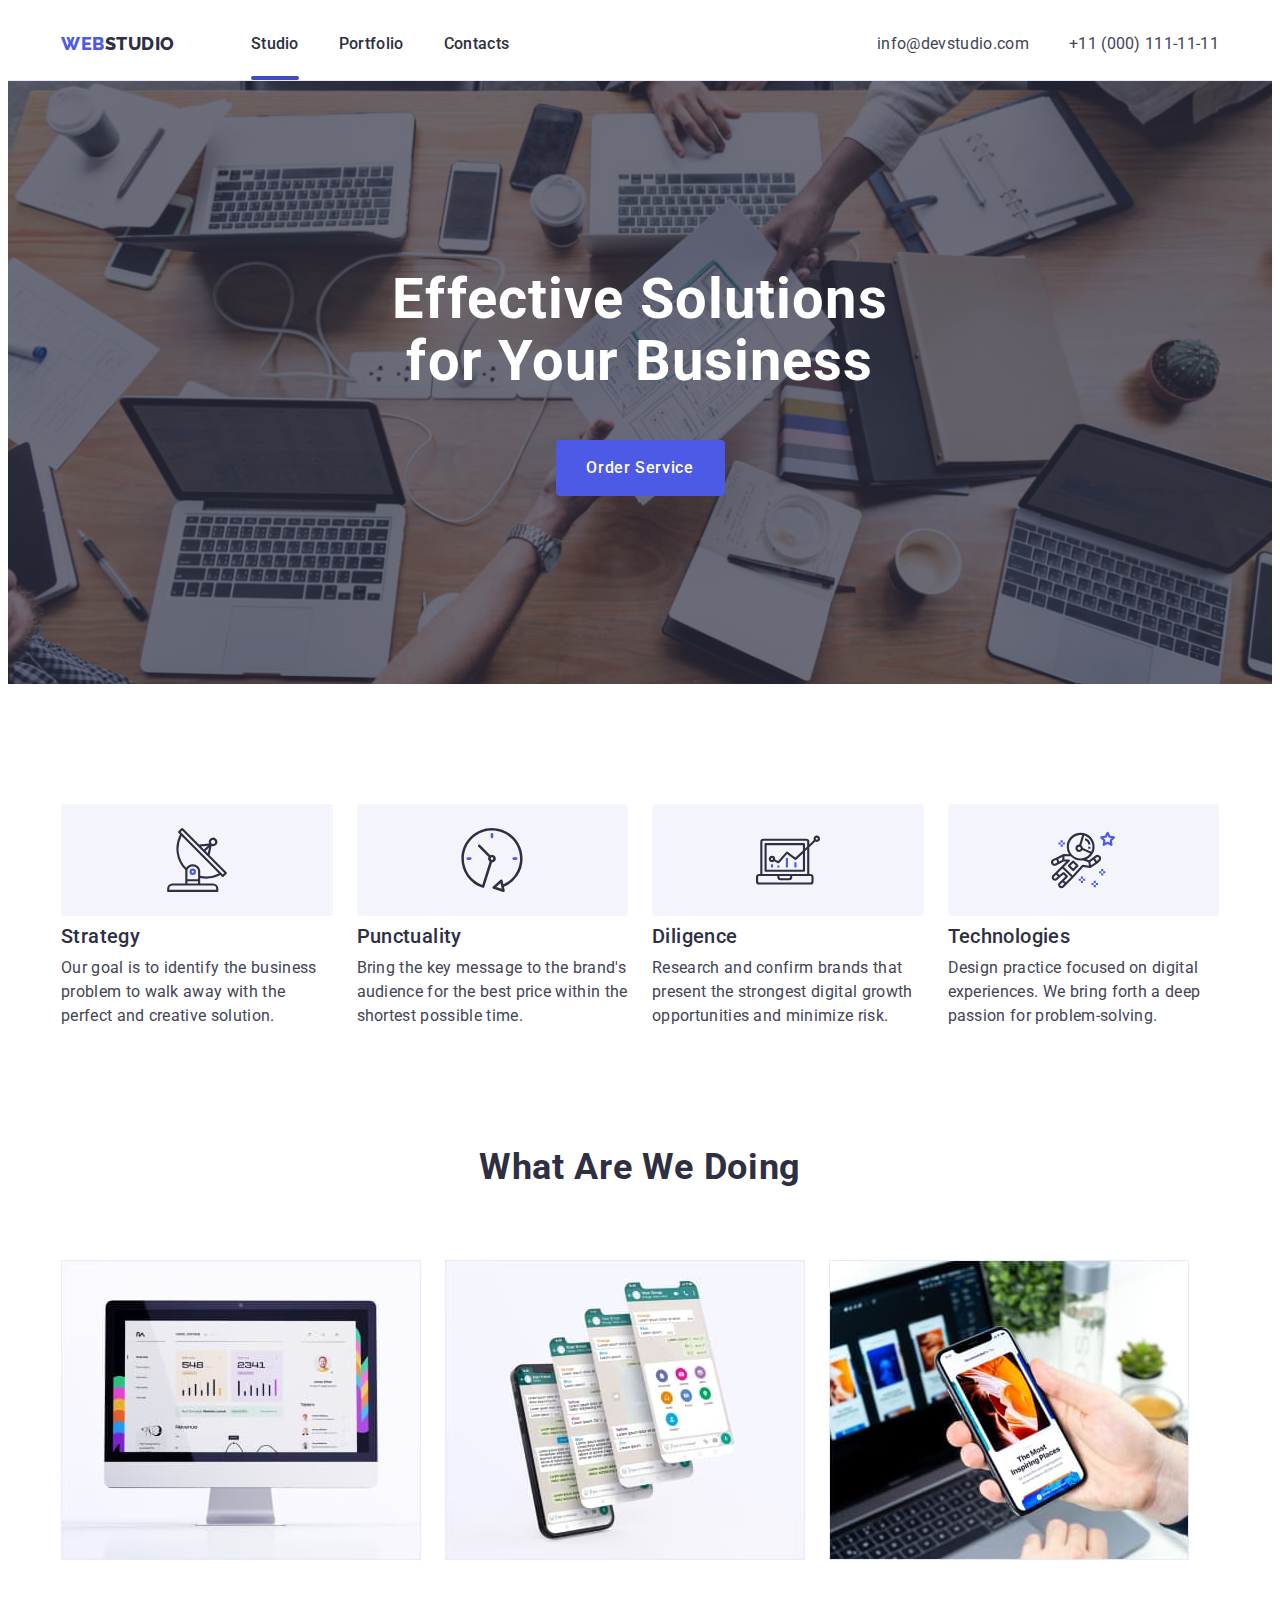
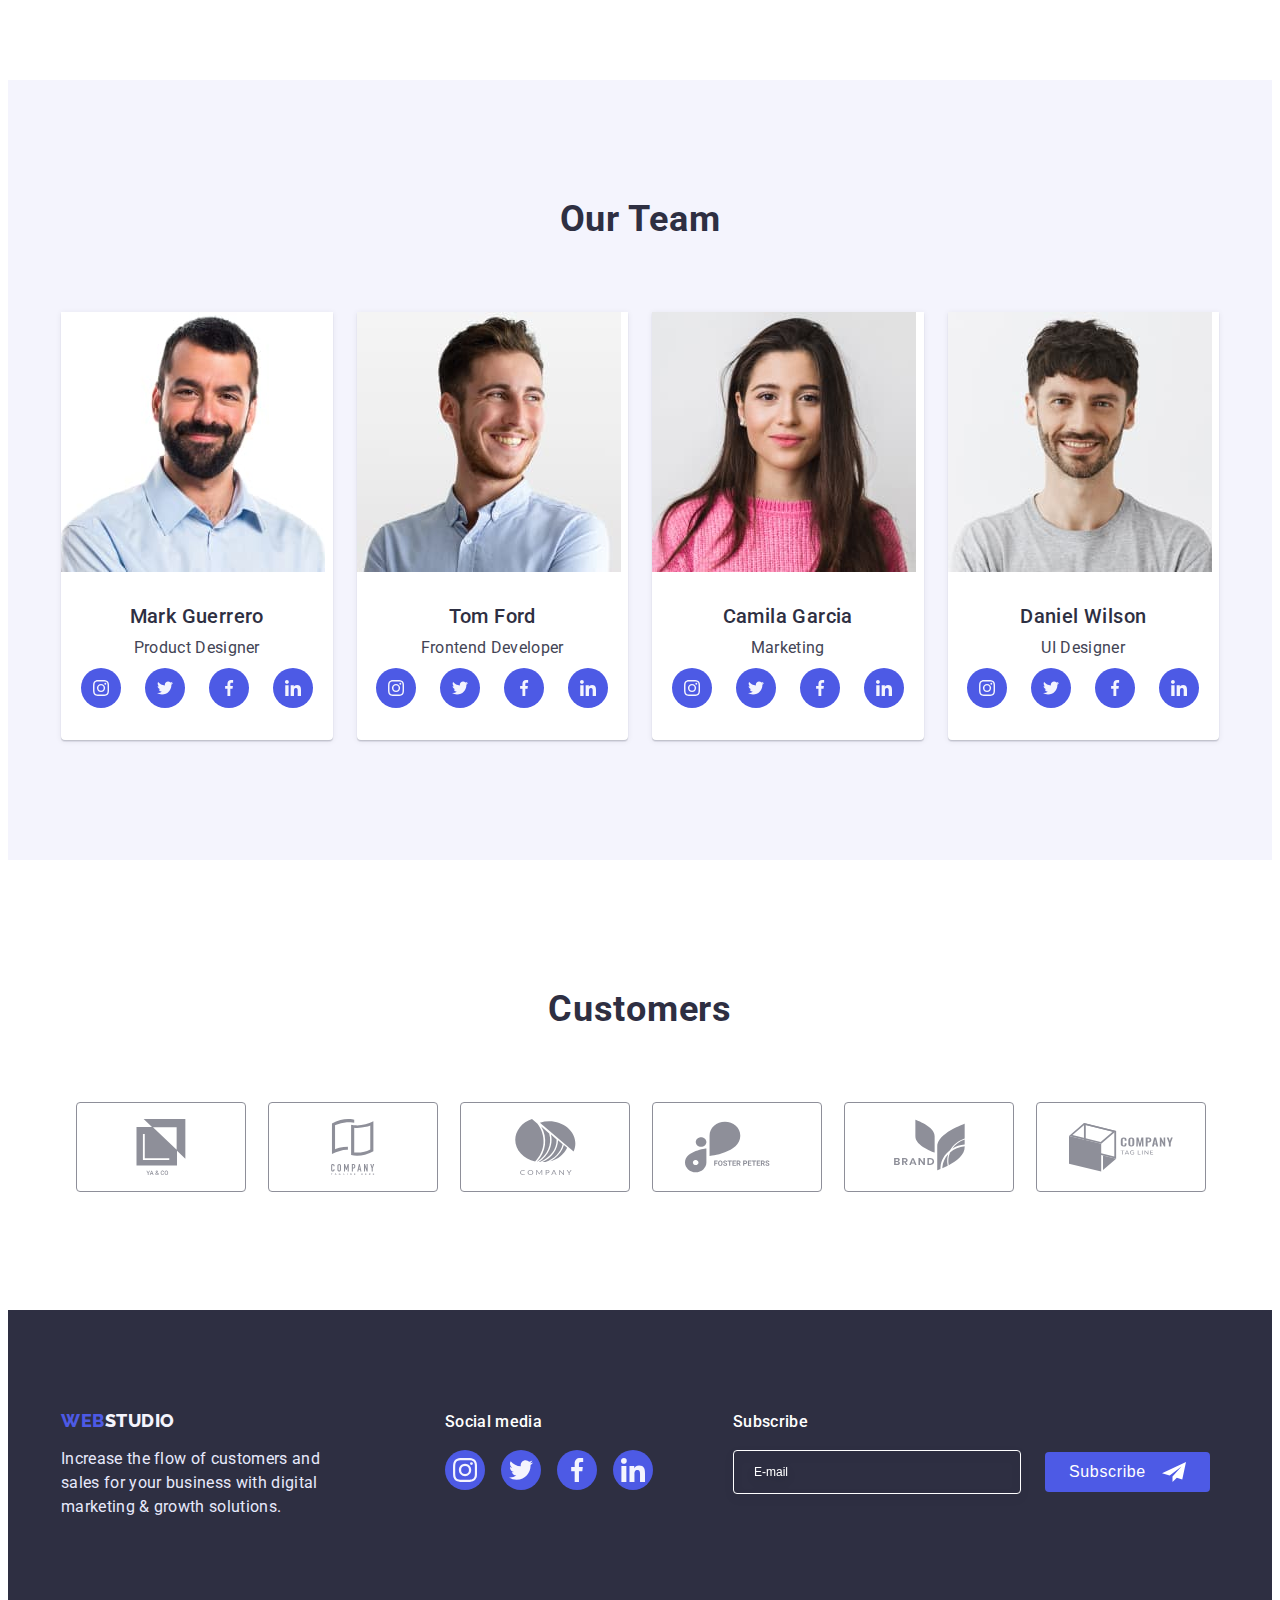
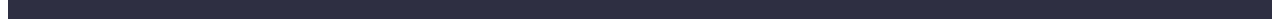
==== commit a5cf53fd: "Update index.html" ====
--- a/index.html
+++ b/index.html
@@ -57,7 +57,6 @@
                     <li class="mob-menu-item"><a class="mob-menu-link link" href="./portfolio.html">Portfolio</a></li>
                     <li class="mob-menu-item"><a class="mob-menu-link link" href="">Contacts</a></li>
                 </ul>
-                </nav>
                 <ul class="mob-menu-adress-list list">
                     <li class="mob-menu-adress"><a class="mob-menu-tel-link link" href="tel:+110001111111">+11 (000)
                             111-11-11</a></li>
--- a/css/styles.css
+++ b/css/styles.css
@@ -684,7 +684,7 @@
     width: 100%;
     height: 100%;
     border-radius: 50%;
-    background: var(--footer-soc-link-bckcolor);
+    background: #4D5AE5;
     display: flex;
     align-items: center;
     justify-content: center;
@@ -730,7 +730,7 @@
     align-items: center;
 }
 
-.subscribe-input {
+/* .subscribe-input {
     padding: 8px 16px 8px 16px;
     border: 1px solid rgba(255, 255, 255, 0.3);
     border-radius: 4px;
@@ -740,12 +740,32 @@
     outline: transparent;
 
     transition: border-color 250ms cubic-bezier(0.4, 0, 0.2, 1);
-}
-
-
-.subscribe-input:focus {
+} */
+.subscribe-input{
+    width: 280px;
+    height: 40px;
+    border: 1px solid white;
+    border-radius: 4px;
+
+    padding-left: 20px;
+    font-size: 12px;
+    line-height: 2;
+    color: white;
+    opacity: 0.6;
+    background-color: transparent;
+    filter: drop-shadow(0px 4px 4px rgba(0, 0, 0, 0.15));
+    outline: transparent;
+}
+
+.subscribe-input::placeholder {
+    font-size: 12px;
+    color: white;
+}
+
+
+/* .subscribe-input:focus {
     border-color: var(--subscribe-input-border-color-active);
-}
+} */
 
 .subscribe-btn {
     width: 165px;
--- a/css/media.css
+++ b/css/media.css
@@ -1,10 +1,18 @@
+
+@media screen and (min-width: 320px) {
+    .subscribe-input {
+        width: 320px;
+        }
+}|
 @media screen and (min-width: 428px) {
     .container {
         width: 428px;
         margin-left: auto;
         margin-right: auto;
     }
-
+.subscribe-input {
+    width: 398px;
+}
 }
 
 @media screen and (min-width: 768px) {
@@ -224,6 +232,7 @@
 
     .subscribe-input {
         width: 264px;
+        color: #FFFFFF;
     }
 
     .subscribe-container-container {
@@ -469,4 +478,11 @@
         display: flex;
         flex-direction: row;
     }
+
+    .subscribe-input {
+
+            opacity: 1;
+
+        }
+    
 }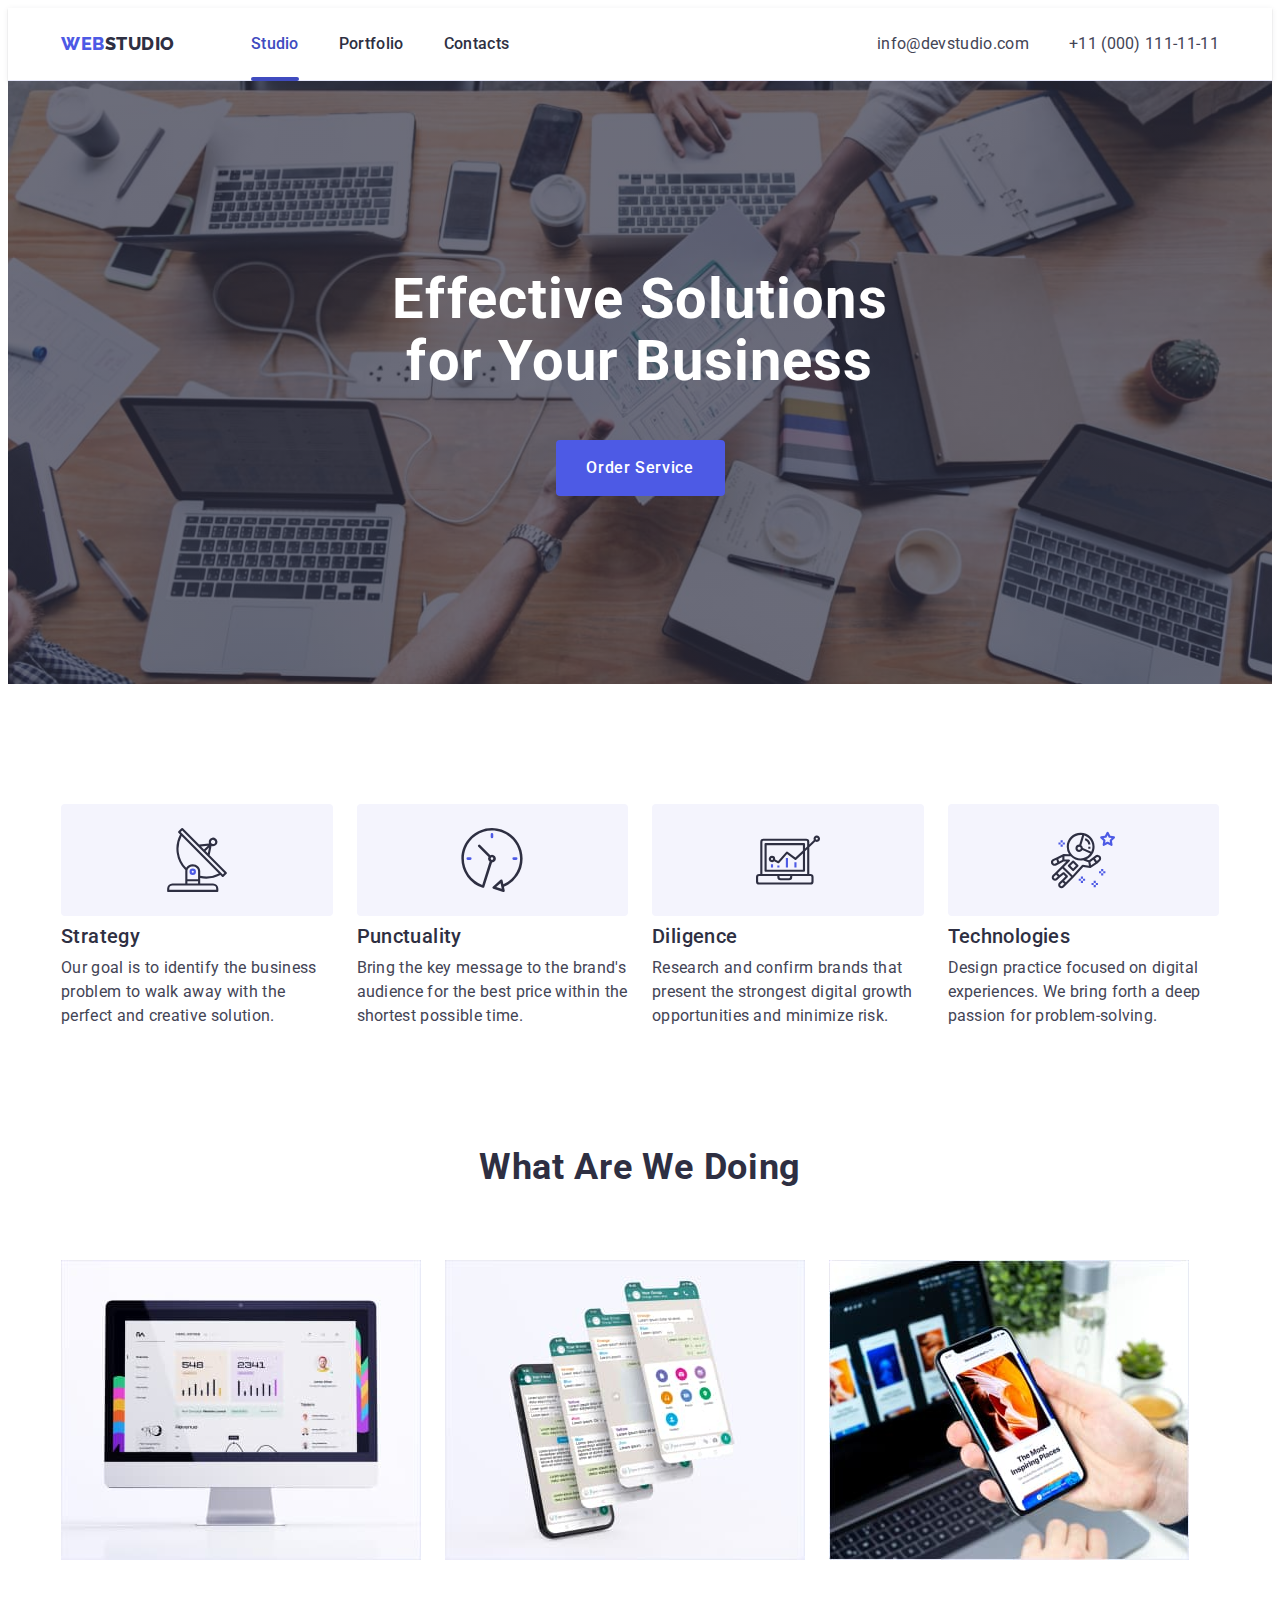
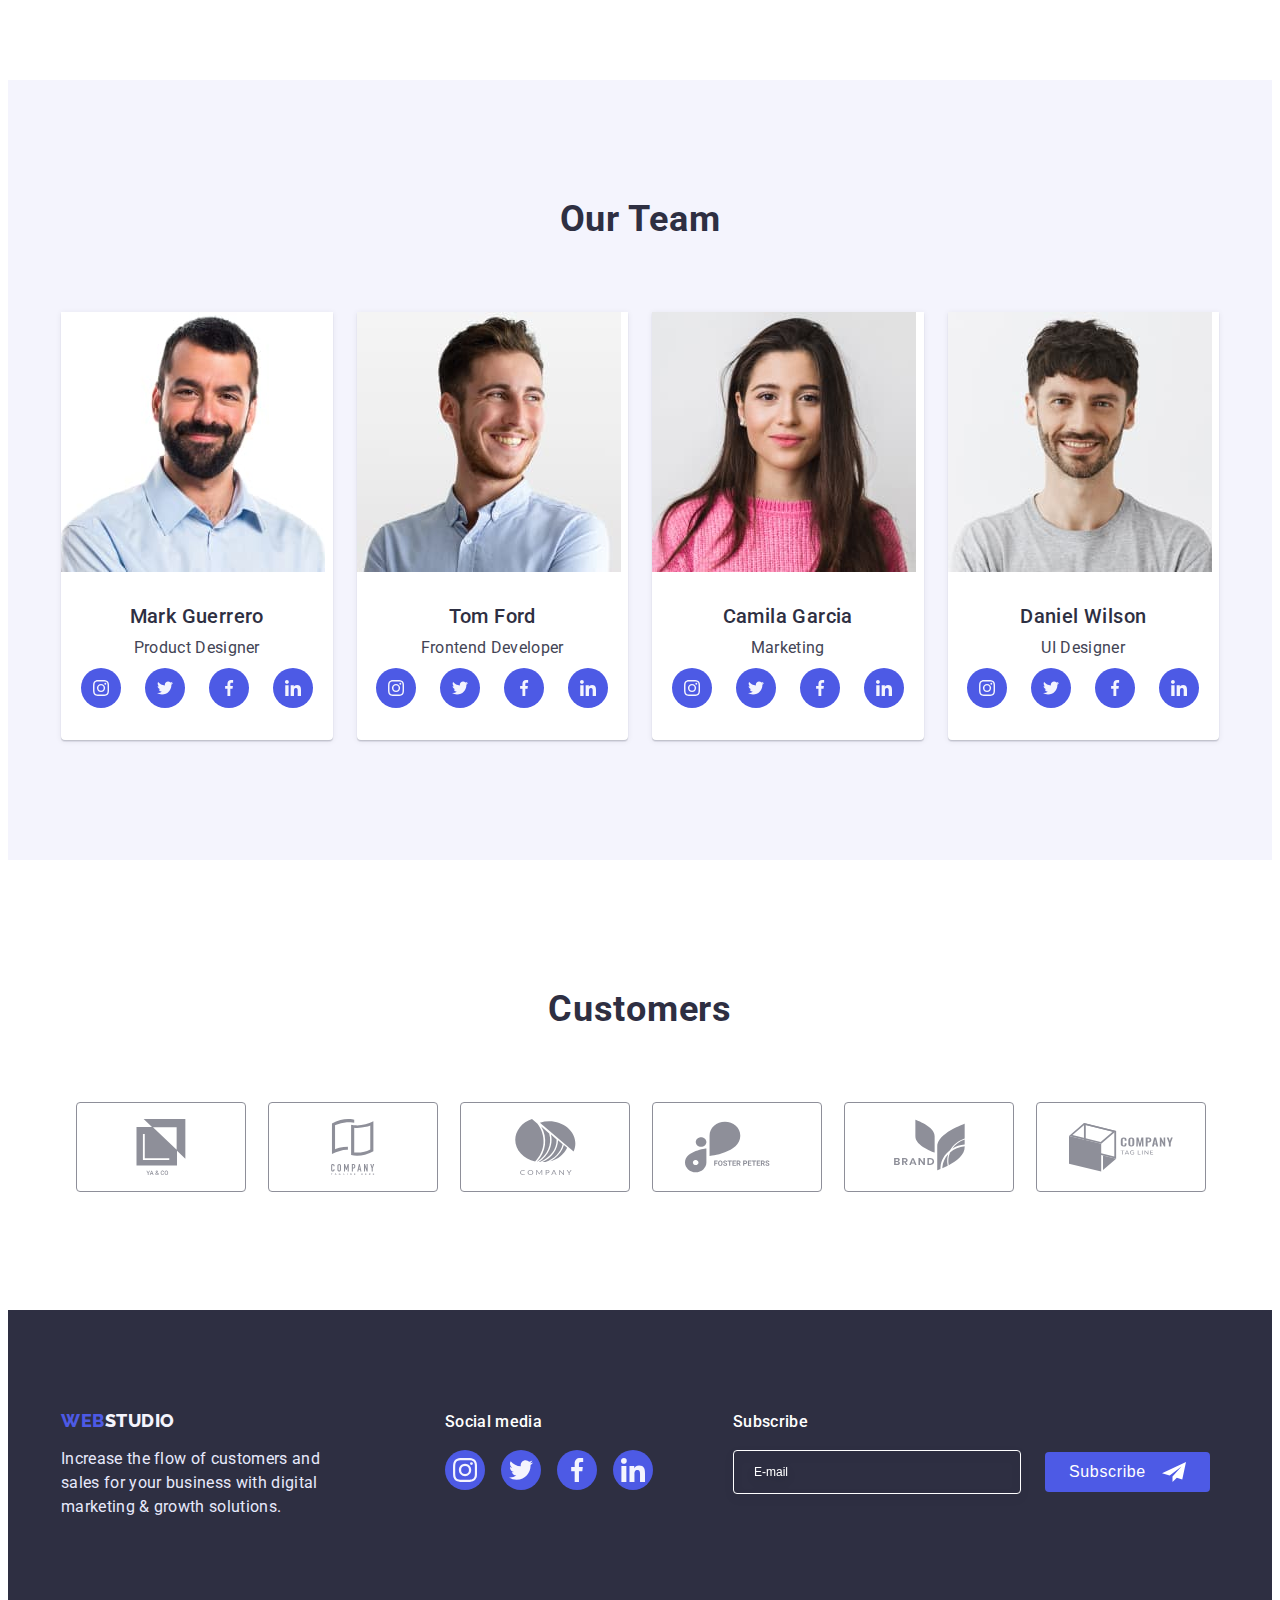
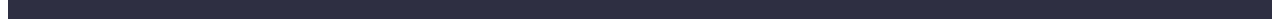
==== commit 44c41afe: "hedar" ====
--- a/index.html
+++ b/index.html
@@ -19,6 +19,7 @@
 </head>
 
 <body>
+
 <!-- HEADER -->
     <header class="header">
         <div class="container header-container">
@@ -26,7 +27,7 @@
                 <a class="header-logo link" href="./index.html">Web<span
                         class="header-logo-studio link">Studio</span></a>
                 <ul class="header-list list">
-                    <li class="header-item"><a class="header-link link current" href="./index.html">Studio</a></li>
+                    <li class="header-item"><a class="header-link link current color" href="./index.html">Studio</a></li>
                     <li class="header-item"><a class="header-link link" href="./portfolio.html">Portfolio</a></li>
                     <li class="header-item"><a class="header-link link" href="">Contacts</a></li>
                 </ul>
@@ -45,6 +46,8 @@
                 </svg>
             </button>
         </div>
+
+        
         <div class="mob-menu" data-menu>
             <button type="button" class="menu-close-btn" data-menu-close>
                 <svg class="menu-close-icon" width="8" height="8">
@@ -53,7 +56,7 @@
             </button>
             <div class="mob-menu-list-container">
                 <ul class="mob-menu-list list">
-                    <li class="mob-menu-item"><a class="mob-menu-link link" href="./index.html">Studio</a></li>
+                    <li class="mob-menu-item"><a class="mob-menu-link link current color" href="./index.html">Studio</a></li>
                     <li class="mob-menu-item"><a class="mob-menu-link link" href="./portfolio.html">Portfolio</a></li>
                     <li class="mob-menu-item"><a class="mob-menu-link link" href="">Contacts</a></li>
                 </ul>
--- a/css/styles.css
+++ b/css/styles.css
@@ -126,7 +126,11 @@
     border-bottom: 1px solid var(--header-border-bottom-color);
     padding-top: 24px;
     padding-bottom: 24px;
-}
+    box-shadow: 0px 2px 1px rgba(46, 47, 66, 0.08), 0px 1px 1px rgba(46, 47, 66, 0.16), 0px 1px 6px rgba(46, 47, 66, 0.08);
+}
+
+
+
 
 .header-container {
     display: flex;
@@ -178,6 +182,10 @@
     color: var(--header-tel-mail-active);
 }
 
+
+
+
+/* Подчеркование */
 .current {
     position: relative;
     color: var(--header-link-color-active);
@@ -193,10 +201,19 @@
 
     position: absolute;
     left: 0;
-    bottom: 0;
+    bottom: -1px;
 
     transition: opacity 250ms cubic-bezier(0.4, 0, 0.2, 1);
 }
+
+
+.current.color {
+    color: var(--header-link-color-active);
+}
+
+
+
+/* Адресс */
 
 .adress-list {
     display: none;
--- a/css/media.css
+++ b/css/media.css
@@ -3,7 +3,8 @@
     .subscribe-input {
         width: 320px;
         }
-}|
+}
+
 @media screen and (min-width: 428px) {
     .container {
         width: 428px;
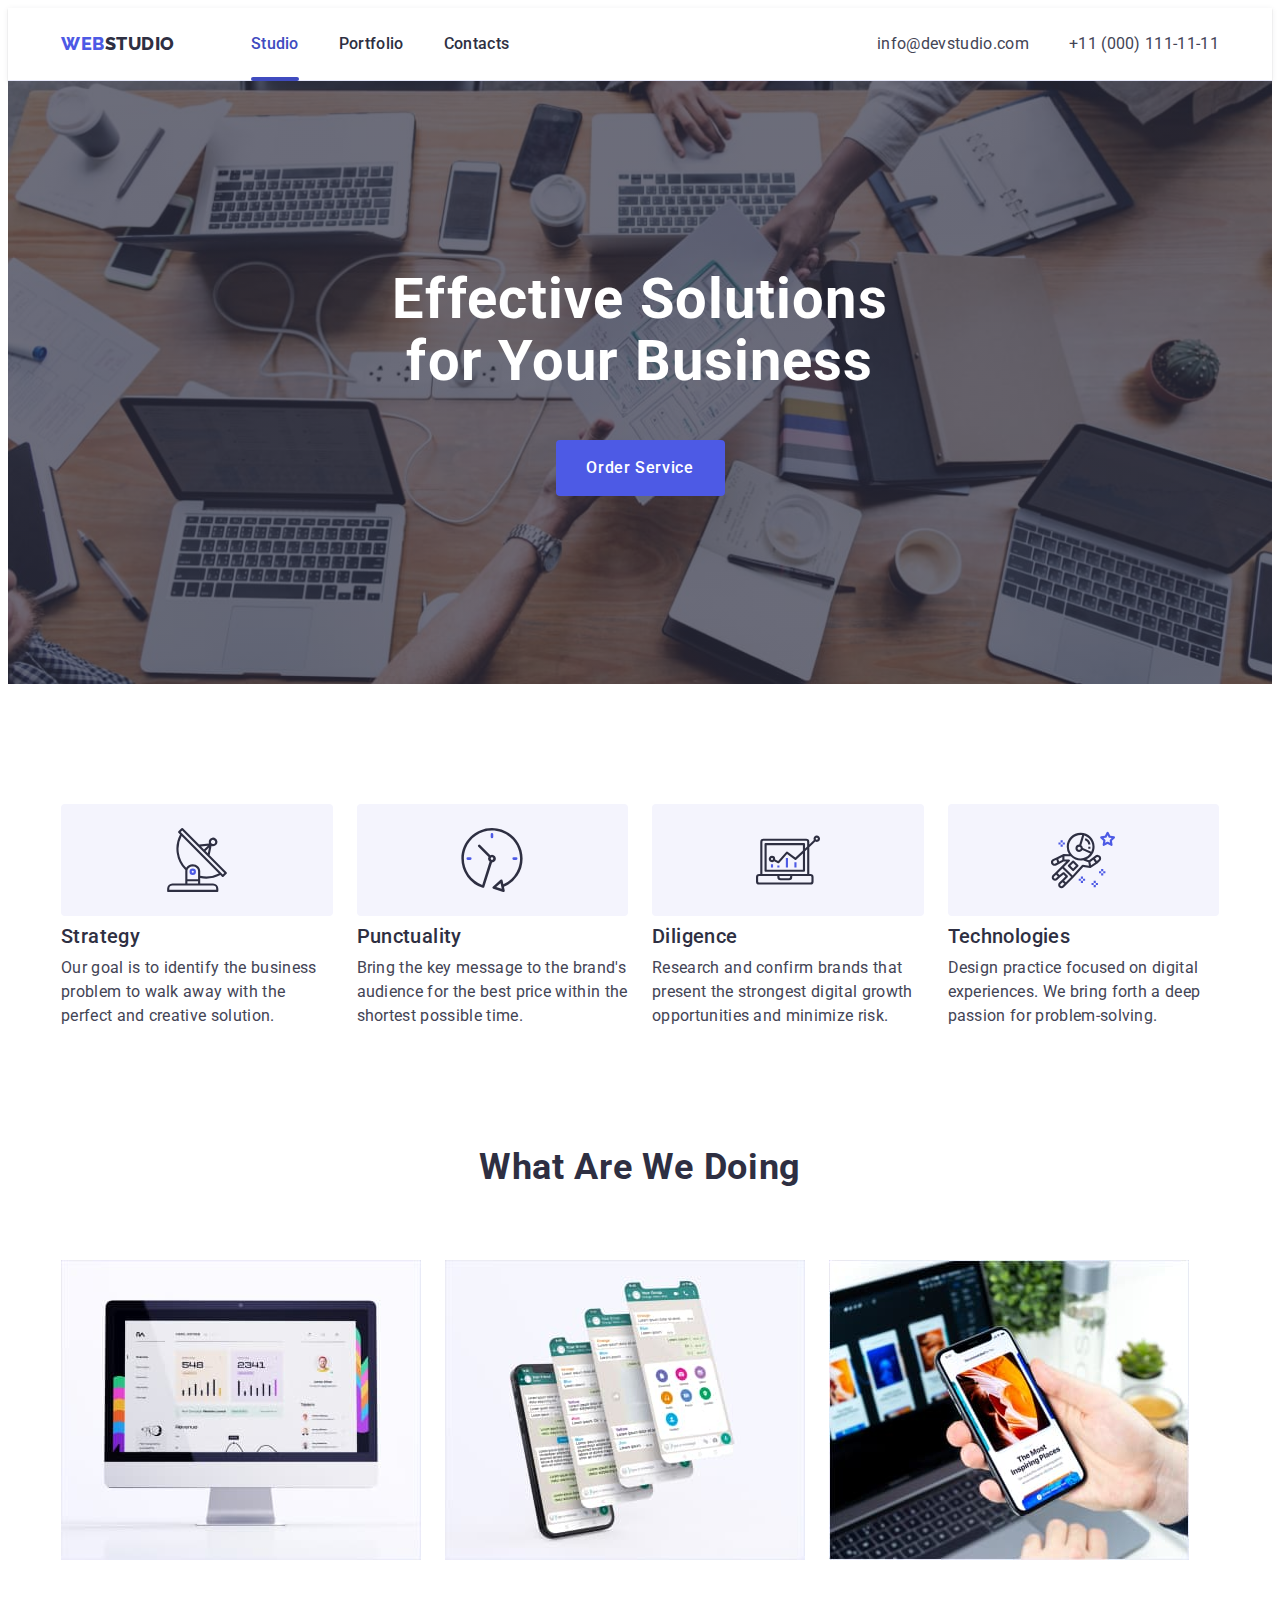
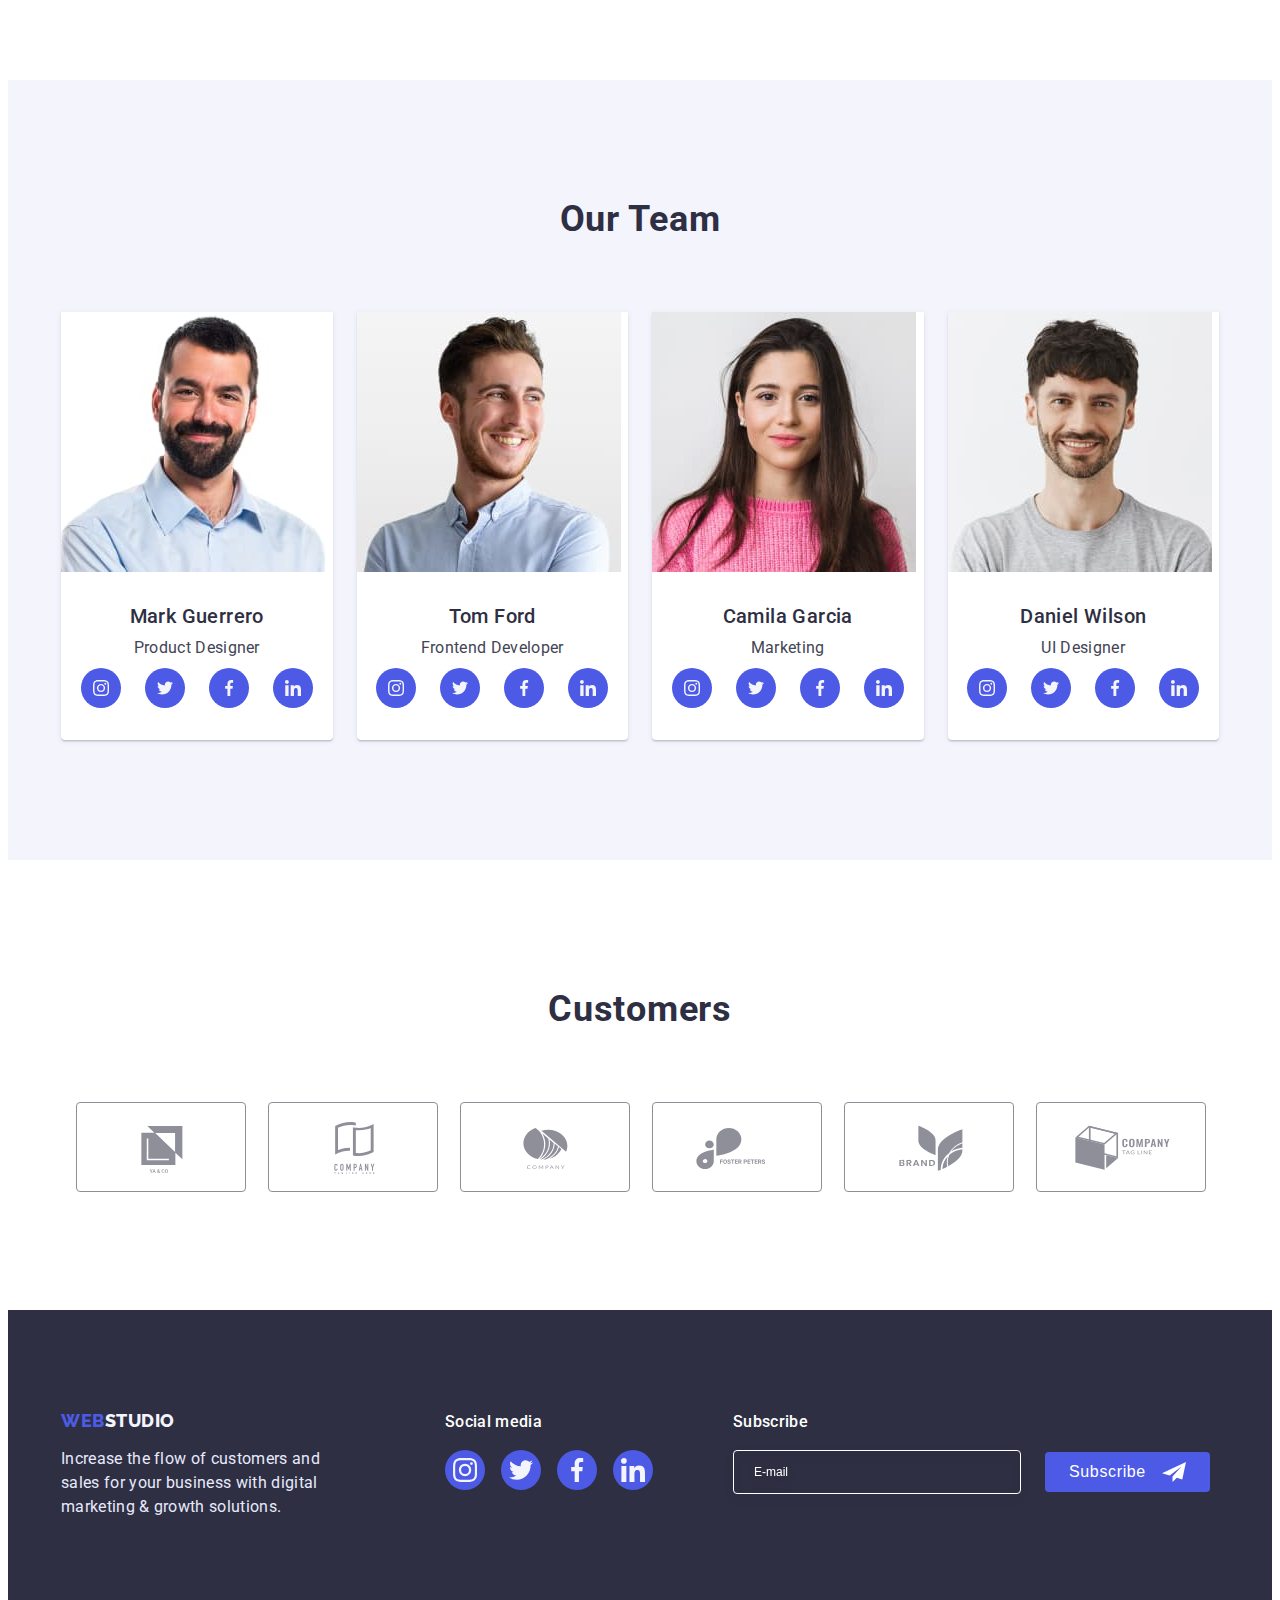
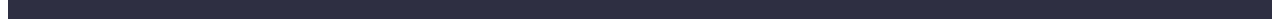
==== commit cd22dda3: "customers" ====
--- a/index.html
+++ b/index.html
@@ -347,42 +347,42 @@
                     <li class="customers-item">
                         <a href="" class="customers-link link">
                             <svg width="104" height="56" class="customers-icon">
-                                <use href="./images/svg-sprite.svg#icon-group1"></use>
+                                <use href="./images/svg-sprite.svg#icon-customers_1"></use>
                             </svg>
                         </a>
                     </li>
                     <li class="customers-item">
                         <a href="" class="customers-link link">
                             <svg width="104" height="56" class="customers-icon">
-                                <use href="./images/svg-sprite.svg#icon-group2"></use>
+                                <use href="./images/svg-sprite.svg#icon-customers_2"></use>
                             </svg>
                         </a>
                     </li>
                     <li class="customers-item">
                         <a href="" class="customers-link link">
                             <svg width="104" height="56" class="customers-icon">
-                                <use href="./images/svg-sprite.svg#icon-group3"></use>
+                                <use href="./images/svg-sprite.svg#icon-customers_3"></use>
                             </svg>
                         </a>
                     </li>
                     <li class="customers-item">
                         <a href="" class="customers-link link">
                             <svg width="104" height="56" class="customers-icon">
-                                <use href="./images/svg-sprite.svg#icon-group4"></use>
+                                <use href="./images/svg-sprite.svg#icon-customers_4"></use>
                             </svg>
                         </a>
                     </li>
                     <li class="customers-item">
                         <a href="" class="customers-link link">
                             <svg width="104" height="56" class="customers-icon">
-                                <use href="./images/svg-sprite.svg#icon-group5"></use>
+                                <use href="./images/svg-sprite.svg#icon-customers_5"></use>
                             </svg>
                         </a>
                     </li>
                     <li class="customers-item">
                         <a href="" class="customers-link link">
                             <svg width="104" height="56" class="customers-icon">
-                                <use href="./images/svg-sprite.svg#icon-group6"></use>
+                                <use href="./images/svg-sprite.svg#icon-customers_6"></use>
                             </svg>
                         </a>
                     </li>
--- a/css/styles.css
+++ b/css/styles.css
@@ -126,8 +126,11 @@
     border-bottom: 1px solid var(--header-border-bottom-color);
     padding-top: 24px;
     padding-bottom: 24px;
-    box-shadow: 0px 2px 1px rgba(46, 47, 66, 0.08), 0px 1px 1px rgba(46, 47, 66, 0.16), 0px 1px 6px rgba(46, 47, 66, 0.08);
-}
+    box-shadow: 0px 2px 1px rgba(46, 47, 66, 0.08), 
+                0px 1px 1px rgba(46, 47, 66, 0.16), 
+                0px 1px 6px rgba(46, 47, 66, 0.08);
+}
+
 
 
 
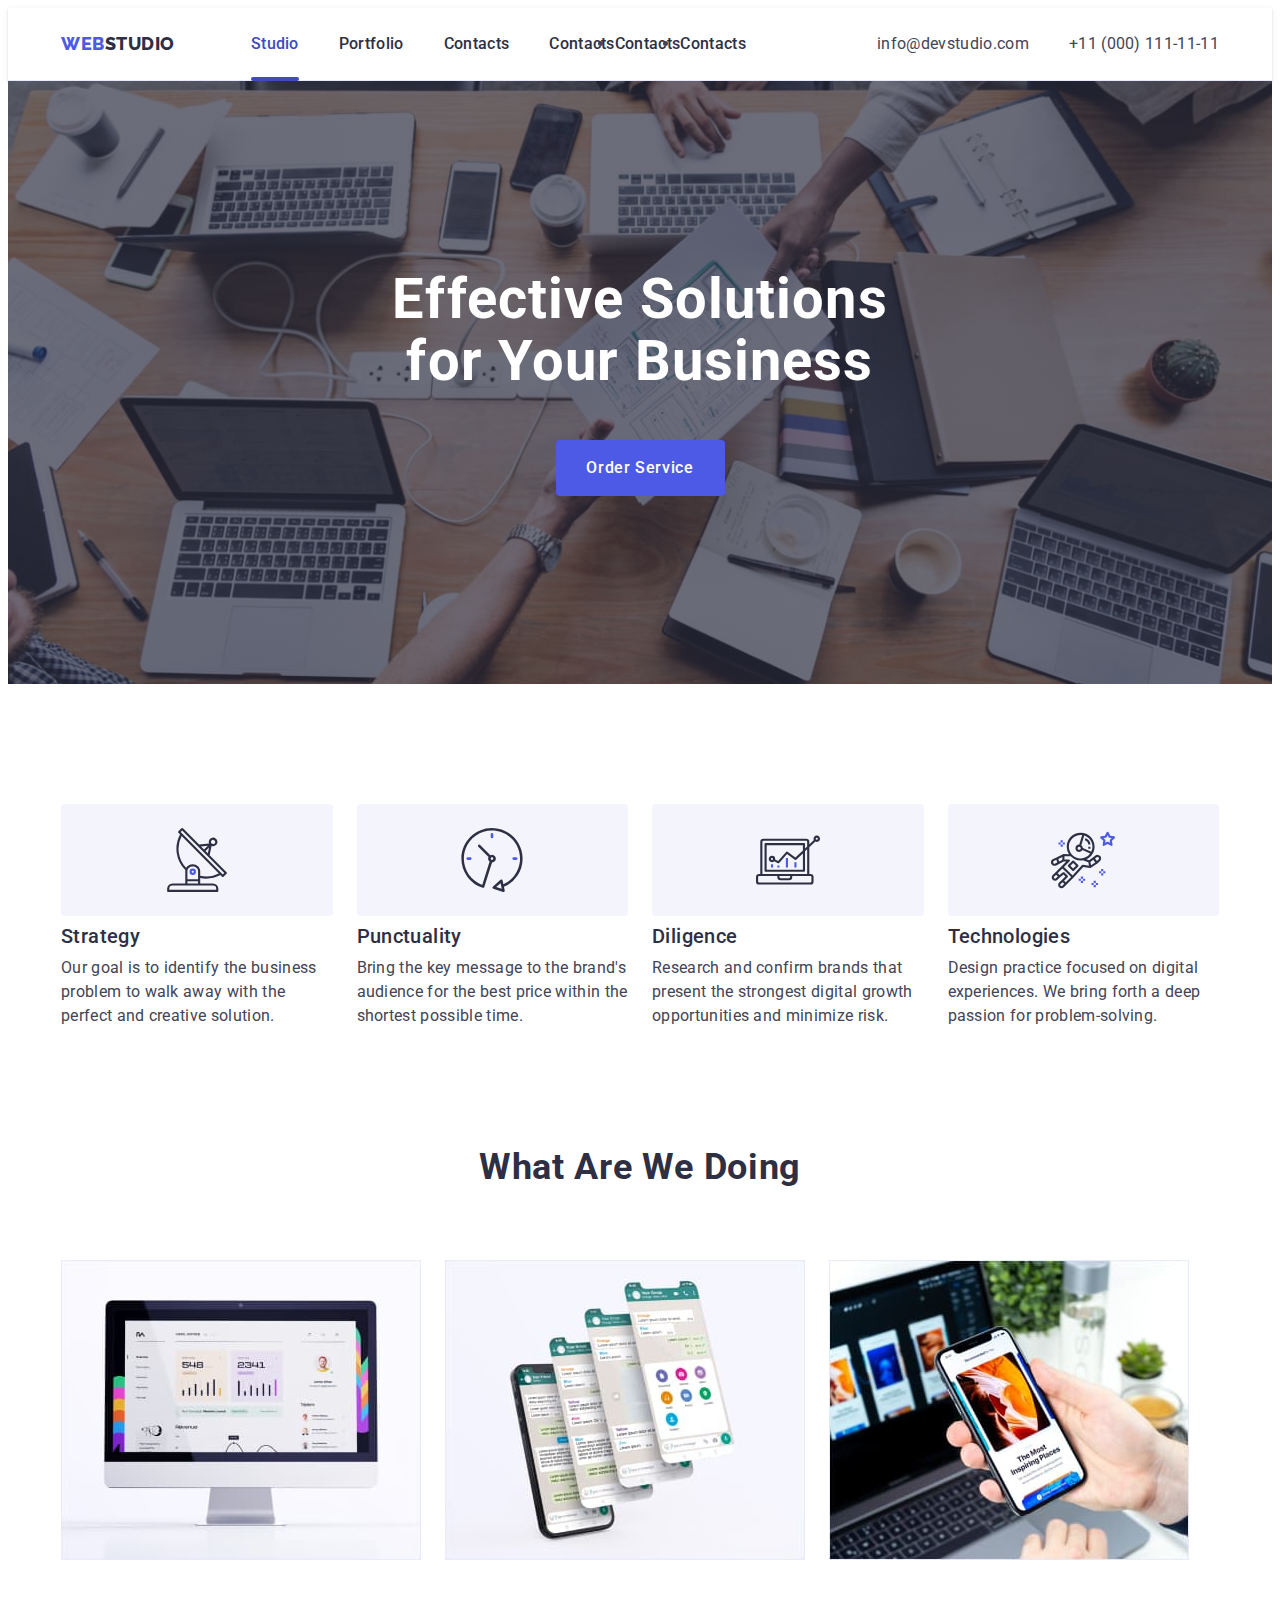
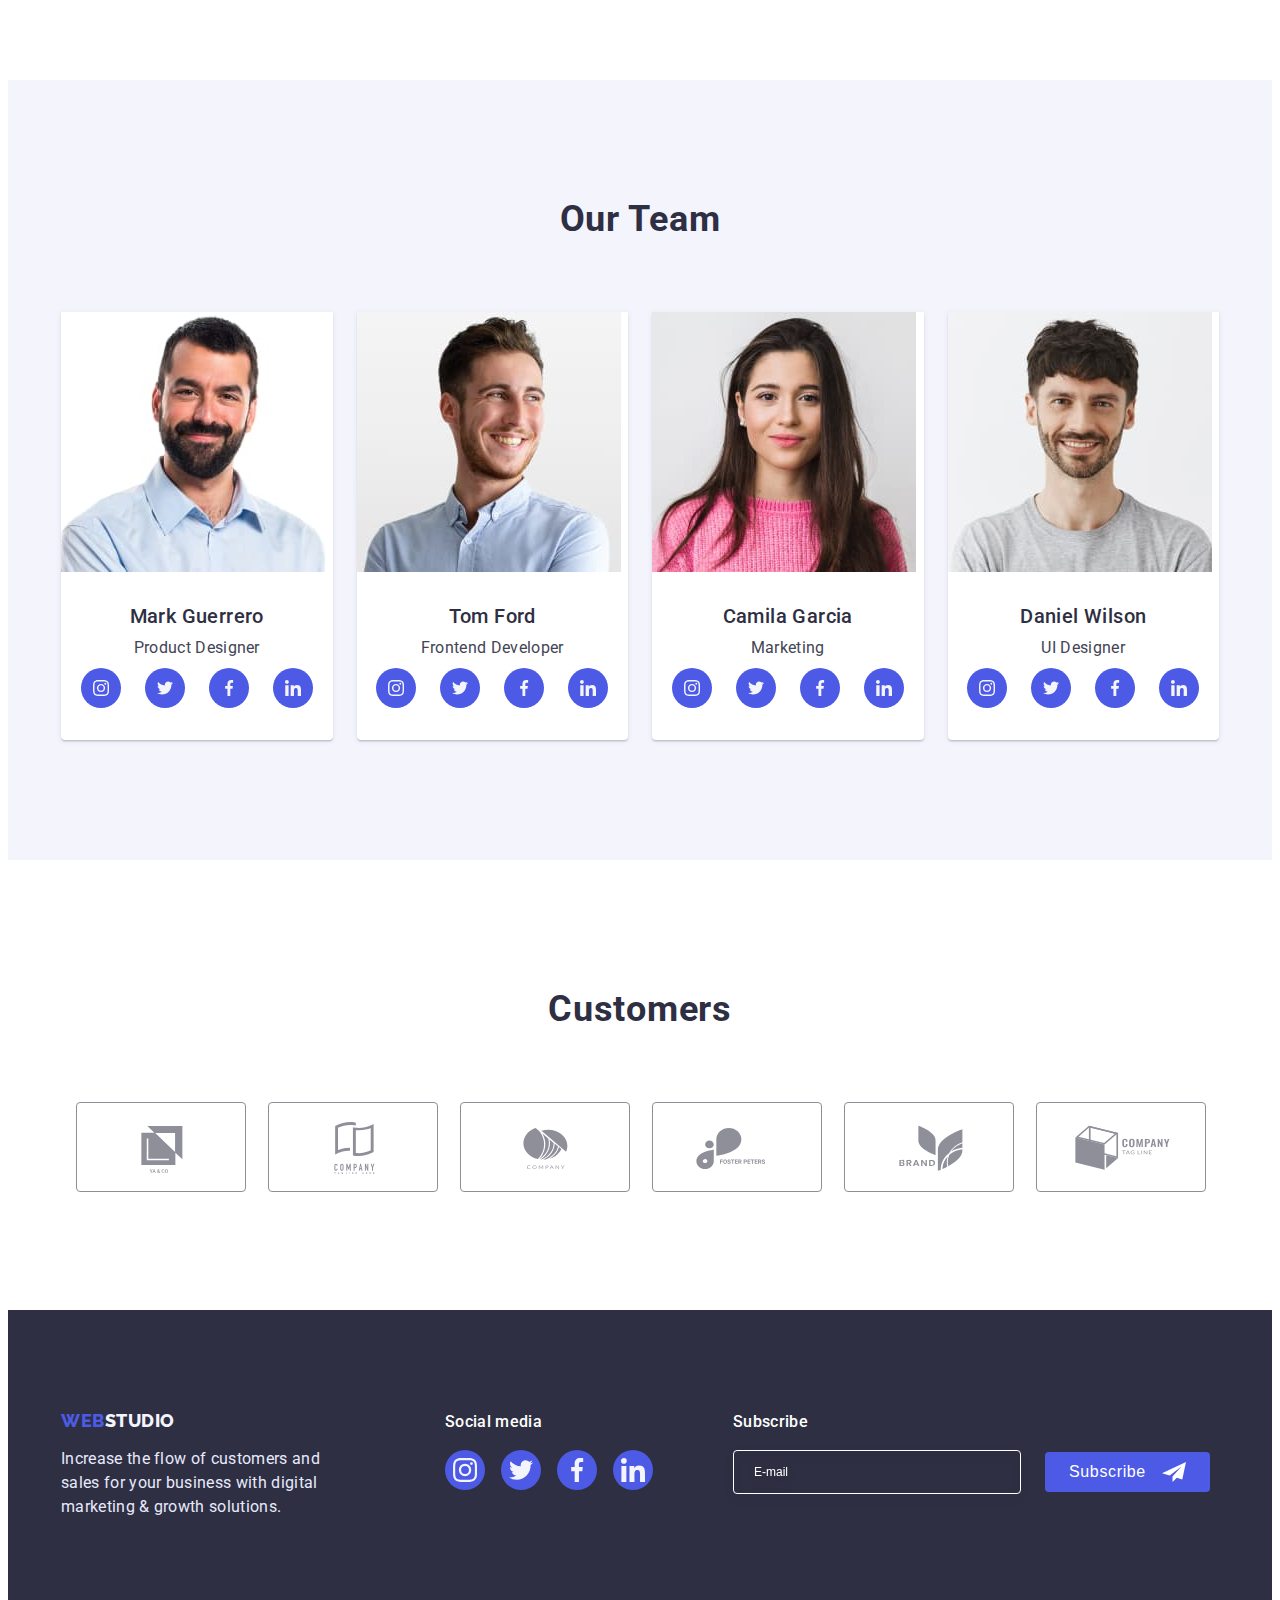
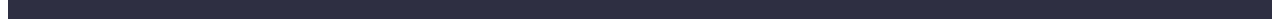
==== commit f0eb76c2: "Update index.html" ====
--- a/index.html
+++ b/index.html
@@ -30,6 +30,12 @@
                     <li class="header-item"><a class="header-link link current color" href="./index.html">Studio</a></li>
                     <li class="header-item"><a class="header-link link" href="./portfolio.html">Portfolio</a></li>
                     <li class="header-item"><a class="header-link link" href="">Contacts</a></li>
+                    <li class="header-item"><a class="header-link link" href="">Contacts</a></li>
+                    </ul>
+                    <li class="header-item"><a class="header-link link" href="">Contacts</a></li>
+                    </ul>
+                    <li class="header-item"><a class="header-link link" href="">Contacts</a></li>
+                    </ul>
                 </ul>
             </nav>
             <address class="adress">
@@ -182,7 +188,7 @@
         <section class="about-team">
             <div class="container about-team-container">
                 <h2 class="about-title">Our Team</h2>
-                <ul class="team-list list">
+                <ul class="team-list list container-container">
                     <li class="team-item">
                         <img src="./images/mark.jpg" alt="product designer" width="264"
                             srcset="./images/mark.jpg 1x, ./images/mark-2x.jpg 2x">
@@ -341,9 +347,9 @@
 
 <!-- SECTION_Customers -->
         <section class="customers">
-            <div class="customers-container container">
+            <div class="customers-container container ">
                 <h2 class="customers-title">Customers</h2>
-                <ul class="customers-list list">
+                <ul class="customers-list list container-container">
                     <li class="customers-item">
                         <a href="" class="customers-link link">
                             <svg width="104" height="56" class="customers-icon">
@@ -377,7 +383,7 @@
                             <svg width="104" height="56" class="customers-icon">
                                 <use href="./images/svg-sprite.svg#icon-customers_5"></use>
                             </svg>
-                        </a>
+                        </a> 
                     </li>
                     <li class="customers-item">
                         <a href="" class="customers-link link">
--- a/css/styles.css
+++ b/css/styles.css
@@ -1,4 +1,40 @@
 :root {
+    --titel-text-color: #434455;
+    --footer-text-color: #E7E9FC;
+    --primary-text-color: #2E2F42;
+    --herov-text-color: #FFFFFF;
+    --btn-fon-text-color: #4D5AE5;
+    --indx-fon-color: #E5E5E5;
+    --tem-logo-color: #F4F4FD;
+    --link-icon-btn: #404BBF;
+    --fut-icov: rgba(255, 255, 255, 0.1);
+    --cust-icov: linear-gradient(rgba(46, 47, 66, 0.7), rgba(46, 47, 66, 0.7));
+    --fut-icon-hov: #31D0AA;
+    --cust-icon-bor: #8E8F99;
+    --tra: 250ms cubic-bezier(0.4, 0, 0.2, 1);
+    --modal-fon: rgba(46, 47, 66, 0.4);
+    --modal-bc: #FCFCFC;
+    --modal-bor: rgba(0, 0, 0, 0.1);
+    --modal-input: rgba(33, 33, 33, 0.2);
+    --footer-input:  rgba(255, 255, 255, 0.3);;
+   
+
+    --tex-color:#434455;
+    --title-color:#2e2f42;
+    --background-color: #FFFFFF;
+    --hero-titel: #FFFFFF;
+    --portfolio-bg-focus: #FFFFFF;
+    --hero-bg-text: #FFFFFF;
+    --subtitle-color: #2e2f42;
+    --header-logo-hi: #2e2f42;
+    --header-item: #2e2f42;
+    --background-color-hero: #2e2f42;
+    --background-color-footer: #2e2f42;
+    --ocean-color: #404bbf;
+    --iris-color: #4D5AE5;
+    --cornflower: #E7E9FC;
+    --cloud: #f4f4fd;
+
     --body-color: #434455;
     --hero-tytle-color: #FFFFFF;
     --hero-btn-color: #FFFFFF;
@@ -119,7 +155,19 @@
     overflow: hidden;
 }
 
-
+.subtitle {
+    font-weight: 500;
+    font-size: 20px;
+    line-height: 1.2;
+    letter-spacing: 0.02em;
+    color: var(--subtitle-color);
+}
+.text { 
+    font-size: 16px;
+    line-height: 24px;
+    letter-spacing: 0.02em;
+    color: #434455;
+}
 /*********** HEADER ***********/
 
 .header {
@@ -327,7 +375,7 @@
 
 @media screen and (min-width: 320px) and (max-width: 479px) {
     .mob-menu-tel-link {
-        font-size: 24px;
+        font-size: 36px;
     }
 }
 
@@ -341,12 +389,26 @@
     text-decoration: none;
 }
 
-.mob-menu-social-list {
-    display: flex;
+/* .mob-menu-social-list {
+    display: flex;
+    margin-top: 0;
+    gap: 56px;
+} */
+/* .mob-menu-social-list {
+    display: flex;
+    flex-wrap: nowrap;
     justify-content: space-between;
     margin-top: 0;
-}
-
+    gap: 16px;
+} */
+
+/* .mob-menu-social-item {
+    flex-basis: calc((100% / 4) - 56px);
+}
+
+.mob-menu-social-item {
+    flex-basis: calc(50% - 8px);
+}  */
 .mob-menu-social-item {}
 
 .mob-menu-social-link {
@@ -509,8 +571,10 @@
 .team-list {
     display: flex;
     flex-wrap: wrap;
-    gap: 24px;
+    /* gap: 24px; */
     justify-content: center;
+    row-gap: 64px;
+    column-gap: 24px;
 }
 
 .team-item {
@@ -597,6 +661,7 @@
     color: var(--goal-title);
     margin-bottom: 72px;
     text-align: center;
+   
 }
 
 .customers-list {
@@ -978,7 +1043,7 @@
     transition: transform 250ms cubic-bezier(0.4, 0, 0.2, 1);
 }
 
-@media screen and (max-width: 320px) {
+@media screen and (max-width: 427px) {
     .modal {
         width: 308px;
     }
@@ -1163,4 +1228,106 @@
 .btn-modal-send:hover,
 .btn-modal-send:focus {
     background-color: var(--btn-modal-send-bcgcolor-active);
+}
+
+/* *********************************************************** */
+/* *********************************************************** */
+/* *********************************************************** */
+
+
+/*********** PAGEST PORTFOLIO ***********/
+
+
+.herov-btn:hover,
+.herov-btn:focus,
+.herov-btn:visited {
+    background-color: var(--link-icon-btn);
+}
+
+.navigator-text-box {
+    border-right: 1px solid var(--cornflower);
+    border-bottom: 1px solid var(--cornflower);
+    border-left: 1px solid var(--cornflower);
+    padding: 32px 16px;
+}
+
+.navigator-text-box:hover,
+.navigator-text-box:focus {
+
+    box-shadow: 0px 1px 6px rgba(46, 47, 66, 0.08),
+        0px 1px 1px rgba(46, 47, 66, 0.16),
+        0px 2px 1px rgba(46, 47, 66, 0.08)
+}
+
+.navigator-item {
+    display: block;
+    transition: box-shadow 250ms cubic-bezier(0.4, 0, 0.2, 1);
+
+}
+
+
+.por-animativ-text {
+     position: absolute;
+    width: 360px;
+    height: 300px;
+    left: 0px;
+    top: 0;
+
+    padding-top: 40px;
+    padding: 32px;
+    font-size: 16px;
+    line-height: 1.5;
+    color: var(--cloud);
+    background-color: var(--iris-color);
+    height: 100%;
+
+    transform: translateY(100%);
+    transition: transform 250ms cubic-bezier(0.4, 0, 0.2, 1);
+
+}
+
+/* .portfolio-cards-link:hover .por-animativ-text {
+    transform: translateY(0);
+} */
+
+.navigator-item:hover,
+.navigator-item:focus {
+    box-shadow: 0px 1px 6px rgba(46, 47, 66, 0.08),
+            0px 1px 1px rgba(46, 47, 66, 0.16),
+            0px 2px 1px rgba(46, 47, 66, 0.08)
+}
+
+.navigator-item:hover .por-animativ-text,
+.navigator-item:focus .por-animativ-text {
+    transform: translateY(0);
+}
+
+.por-but {
+    font-family: inherit;
+    font-style: normal;
+    font-weight: 500;
+    font-size: 16px;
+    line-height: 1.5;
+    text-align: center;
+    letter-spacing: 0.04em;
+    cursor: pointer;
+    background-color: var(--cloud);
+    color: var(--iris-color);
+
+    padding: 12px 24px;
+    height: 48px;
+    border: 1px solid var(--cornflower);
+    border-radius: 4px;
+    transition: background-color 250ms cubic-bezier(0.4, 0, 0.2, 1),
+        color 250ms cubic-bezier(0.4, 0, 0.2, 1),
+        border-color 250ms cubic-bezier(0.4, 0, 0.2, 1),
+        box-shadow 250ms cubic-bezier(0.4, 0, 0.2, 1);
+}
+
+.por-but:hover,
+.por-but:focus {
+    background-color: var(--ocean-color);
+    color: var(--portfolio-bg-focus);
+    border-color: transparent;
+    box-shadow: 0px 3px 1px rgba(0, 0, 0, 0.1), 0px 2px 1px rgba(0, 0, 0, 0.08), 0px 2px 2px rgba(0, 0, 0, 0.12);
 }--- a/css/media.css
+++ b/css/media.css
@@ -1,8 +1,65 @@
 
 @media screen and (min-width: 320px) {
     .subscribe-input {
-        width: 320px;
-        }
+        width: 264px;
+        }
+        .mob-menu-social-list {
+             display: flex;
+             margin-top: 0;
+             gap: 16px;
+         }
+     .mob-menu-tel-link {
+        font-size: 20px;
+    }
+/*********** PAGEST PORTFOLIO ***********/
+.navigator {
+    padding-top: 48px;
+    padding-bottom: 48px;
+}
+
+.navigator-but {
+    display: flex;
+    gap: 16px 24px;
+    flex-wrap: wrap;
+    margin-bottom: 48px;
+}
+
+
+
+
+
+.navigator-list {
+    display: flex;
+    gap: 48px;
+    flex-wrap: wrap;
+    justify-content: center;
+}
+
+
+
+.por-img {
+    width: 100%;
+    position: relative;
+}
+
+.por-titel {
+    font-weight: 500;
+    font-size: 20px;
+    line-height: 1.2;
+    color: var(--primary-text-color);
+    margin-bottom: 8px;
+}
+
+.por-paragraph {
+    color: var(--titel-text-color);
+}
+
+.por-animativ {
+    position: relative;
+    overflow: hidden;
+
+
+}
 }
 
 @media screen and (min-width: 428px) {
@@ -14,12 +71,74 @@
 .subscribe-input {
     width: 398px;
 }
+    .mob-menu-social-list {
+             gap: 56px;
+         }
+         .mob-menu-tel-link {
+             font-size: 36px;
+         }
+/* ********** PAGEST PORTFOLIO **********
+.navigator {
+    padding-top: 48px;
+    padding-bottom: 48px;
+}
+
+.navigator-but {
+    display: flex;
+    gap: 16px 24px;
+    flex-wrap: wrap;
+    margin-bottom: 48px;
+}
+
+
+
+
+
+.navigator-list {
+    display: flex;
+    gap: 48px;
+    flex-wrap: wrap;
+    justify-content: center;
+}
+
+
+
+.por-img {
+    width: 100%;
+    position: relative;
+}
+
+.por-titel {
+    font-weight: 500;
+    font-size: 20px;
+    line-height: 1.2;
+    color: var(--primary-text-color);
+    margin-bottom: 8px;
+}
+
+.por-paragraph {
+    color: var(--titel-text-color);
+}
+
+.por-animativ {
+    position: relative;
+    overflow: hidden;
+
+
+} */
+
+
+
 }
 
 @media screen and (min-width: 768px) {
     .container {
         width: 768px;
     }
+    /* .header-adress {
+        margin-bottom: 12px;
+    } */
+
 
     /**---------HERO---------*/
 
@@ -83,7 +202,7 @@
     .adress-list {
         display: flex;
         flex-direction: column;
-        column-gap: 6px;
+        gap: 12px;
     }
 
     .header-adress-link {
@@ -161,17 +280,18 @@
         color: #404bbf;
     } */
 
-    /**---------SECTION GOALS---------*/
-
-    .strategy-list {
+    /**---------SECTION strategy---------*/
+
+   .strategy-list {
         display: flex;
         flex-wrap: wrap;
-        gap: 24px;
-    }
-
-    .strategy-item:nth-child(-n + 2) {
-        margin-bottom: 72px;
-    }
+        row-gap: 48px;
+        column-gap: 24px;
+   }
+
+    /* .strategy-item:nth-child(-n + 2) {
+        gap: 72px ;
+    } */
 
     .strategy-item {
         width: calc((100% - 24px) / 2);
@@ -190,12 +310,23 @@
 
 
     /**-----------------CUSTOMERS-------------*/
-
+/* .customers-container{
+        width: 582px;
+            margin-left: auto;
+            margin-right: auto;
+            display: flex;
+            flex-wrap: wrap;
+            padding-left: 15px;
+            padding-right: 15px;
+            flex-direction: row;
+            align-items: flex-start;
+} */
     .customers-list {
         display: flex;
         flex-wrap: wrap;
         row-gap: 72px;
         column-gap: 24px;
+        
     }
 
     /**----------FOOTER----------*/
@@ -206,13 +337,13 @@
     }
 
     .footer-container-container {
-        width: 552px;
+        width: 582px;
         margin-left: auto;
         margin-right: auto;
         display: flex;
         flex-wrap: wrap;
-        padding-left: 0;
-        padding-right: 0;
+        padding-left: 15px;
+        padding-right: 15px;
         flex-direction: row;
         align-items: flex-start;
     }
@@ -245,19 +376,58 @@
     .subscribe-btn {
         margin-top: 0;
     }
+
+/*********** PAGEST PORTFOLIO ***********/
+    .navigator{
+        padding-top: 64px;
+        padding-bottom: 96px;
+    }
+    .navigator-but{
+        justify-content: center;
+        margin-bottom: 64px;
+    }
+    .navigator-list{
+        gap: 72px 24px;
+        justify-content: start;
+        
+    }
+        .navigator-li {
+            width: calc(50% - 12px);
+        }
+
+
+
 }
 
 
 
 
 @media screen and (min-width: 768px) and (max-width: 1158px) {
-    .header-adress:first-child {
-        margin-bottom: 6px;
-    }
+    /* .header-adress:first-child {
+        margin-bottom: 12px;
+        
+    } */
+
+         .container-container {
+             width: 582px;
+             margin-left: auto;
+             margin-right: auto;
+             display: flex;
+             flex-wrap: wrap;
+             padding-left: 15px;
+             padding-right: 15px;
+             flex-direction: row;
+             align-items: flex-start;
+         }
+    
 }
 
 
 @media screen and (min-width: 1200px) {
+    .footer-container-container ul.customers-list {
+            display: none;
+        }
+        
     .container {
         width: 1158px;
     }
@@ -458,6 +628,7 @@
     }
 
 
+
     .footer-soc-container {
         margin-left: 120px;
     }
@@ -479,11 +650,25 @@
         display: flex;
         flex-direction: row;
     }
+    
 
     .subscribe-input {
 
             opacity: 1;
 
         }
+/*********** PAGEST PORTFOLIO ***********/
+        .navigator {
+            padding-top: 96px;
+            padding-bottom: 120px;
+        }
     
+        .navigator-list {
+            gap: 48px 24px;
+        }
+
+         .navigator-li {
+           width: calc((100% - 144px) / 3);
+        }
+
 }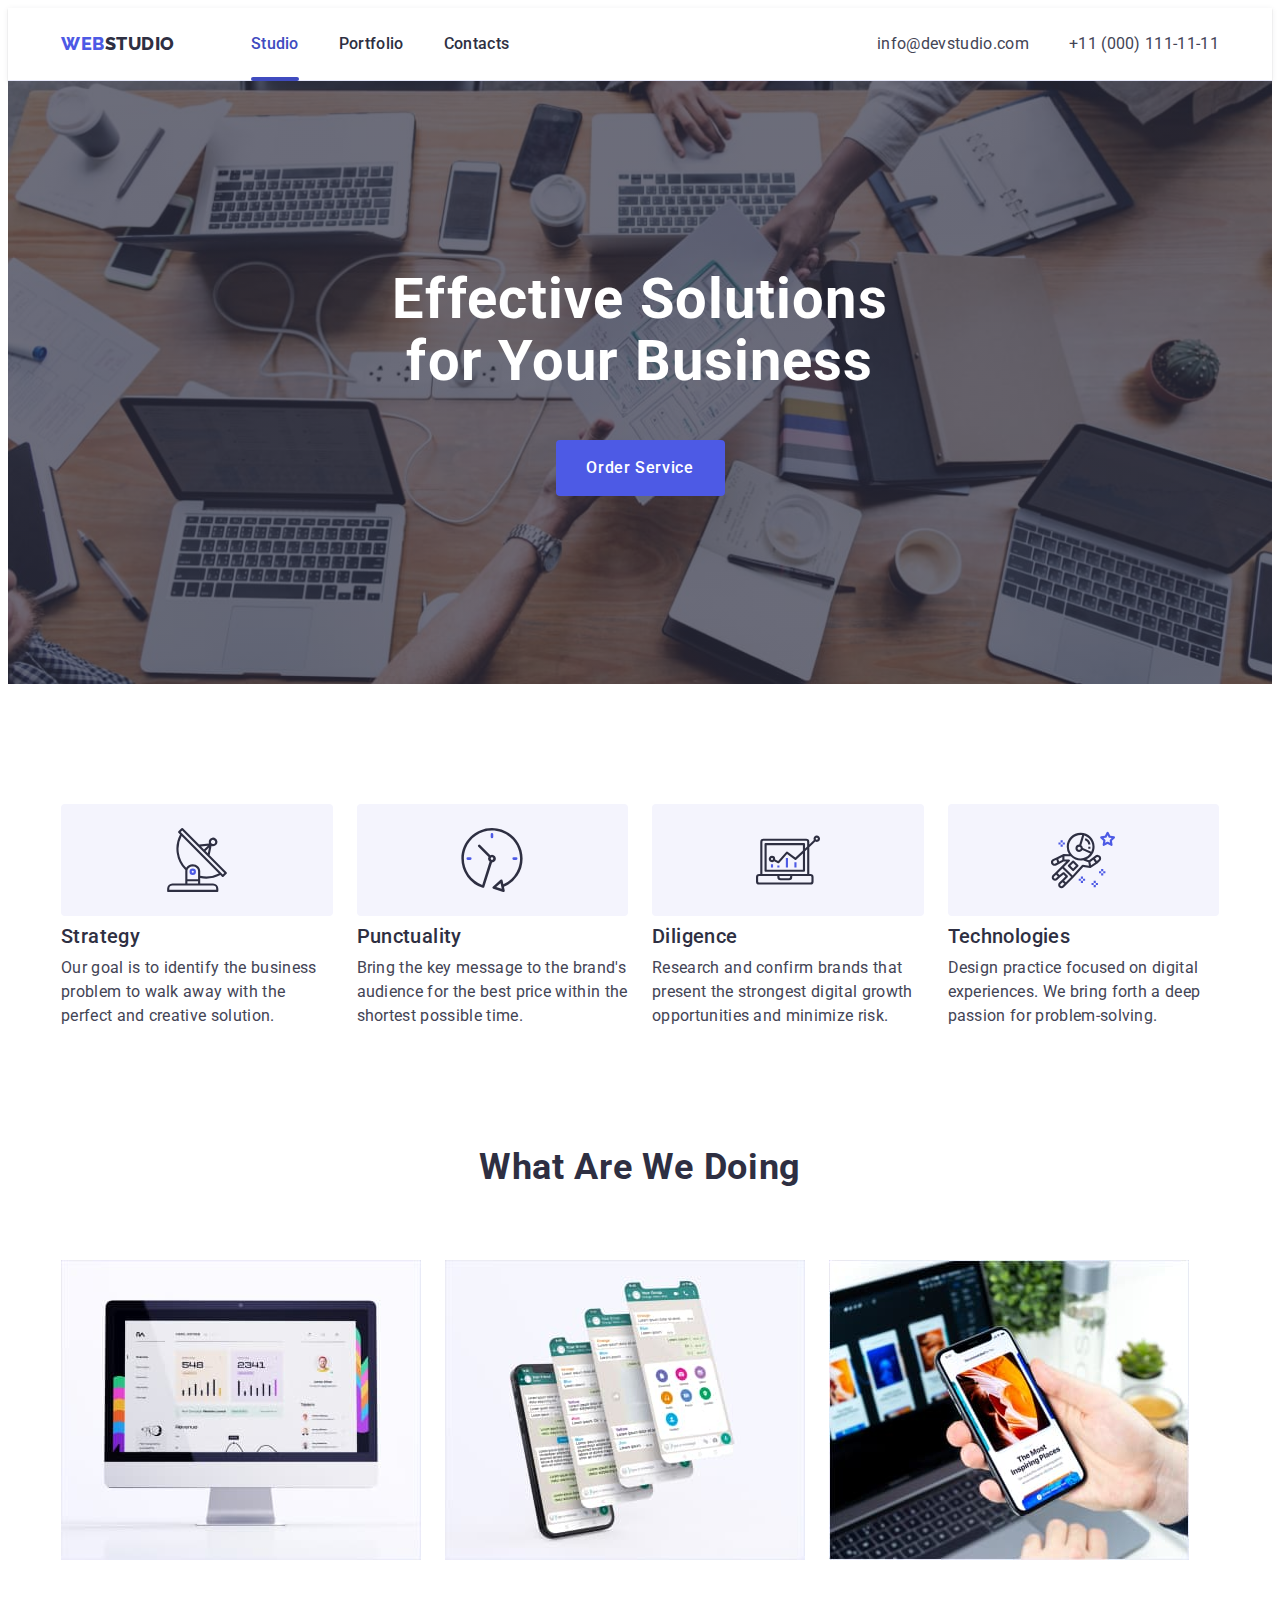
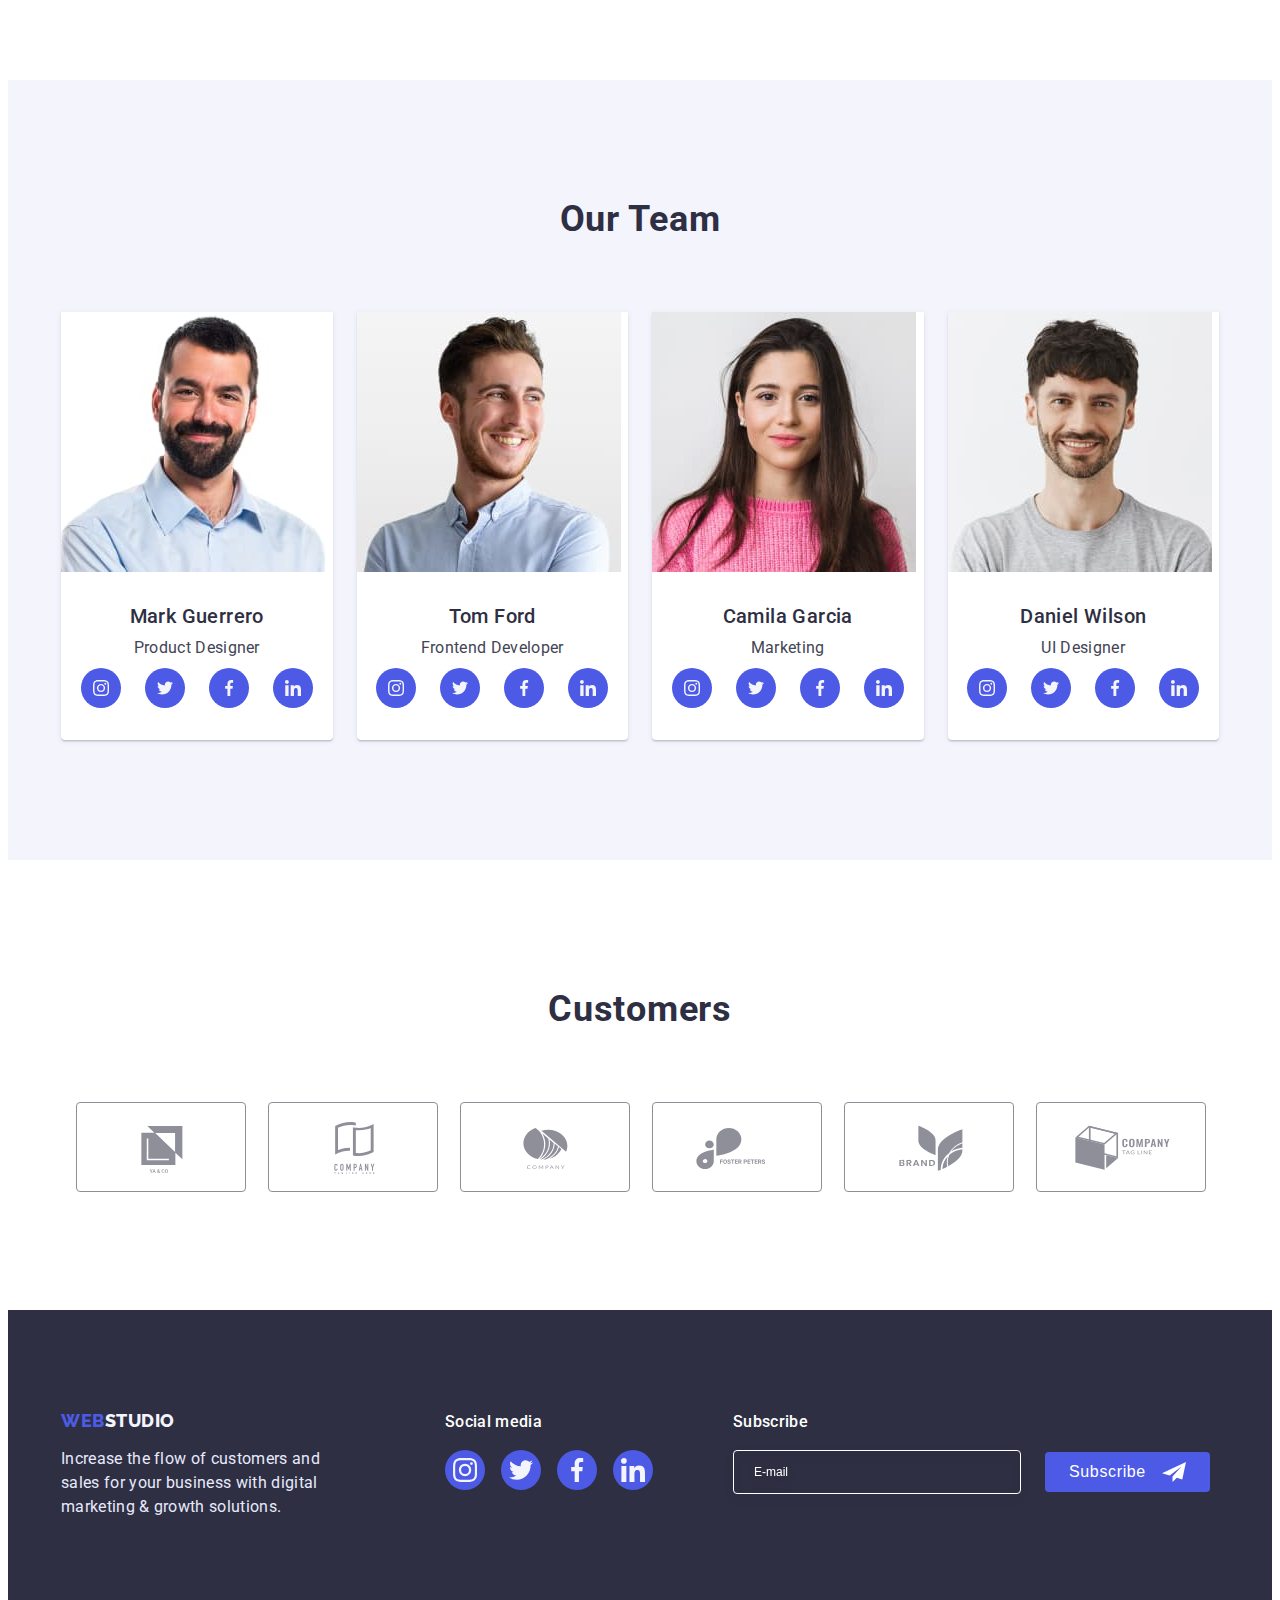
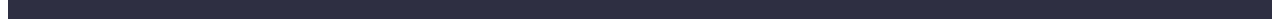
==== commit 6566bd57: "Update index.html" ====
--- a/index.html
+++ b/index.html
@@ -30,12 +30,7 @@
                     <li class="header-item"><a class="header-link link current color" href="./index.html">Studio</a></li>
                     <li class="header-item"><a class="header-link link" href="./portfolio.html">Portfolio</a></li>
                     <li class="header-item"><a class="header-link link" href="">Contacts</a></li>
-                    <li class="header-item"><a class="header-link link" href="">Contacts</a></li>
-                    </ul>
-                    <li class="header-item"><a class="header-link link" href="">Contacts</a></li>
-                    </ul>
-                    <li class="header-item"><a class="header-link link" href="">Contacts</a></li>
-                    </ul>
+
                 </ul>
             </nav>
             <address class="adress">
